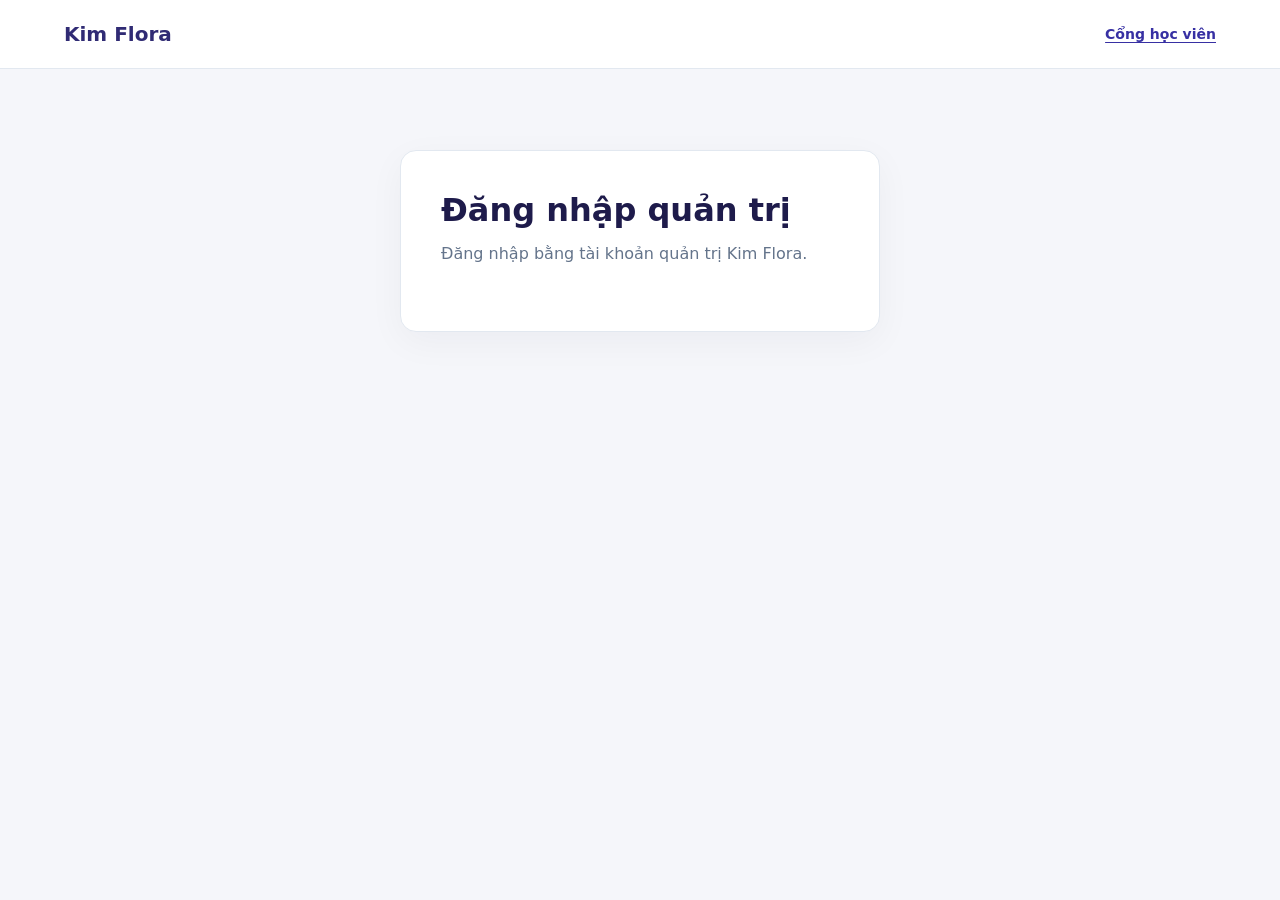
==== admin-preview.html @ 93d31cb1 "Hide numbered group prefixes in the color curriculum" ====
<!doctype html>
<html lang="vi"><head><meta charset="utf-8"><meta name="viewport" content="width=device-width,initial-scale=1"><title>Kim Flora · Quản trị</title>
<link rel="stylesheet" href="./portal.css"></head>
<body><main class="wrap"><header class="site-header"><h1>Kim Flora</h1><nav><a class="portal-link" href="./view.html">Cổng học viên</a></nav></header>
<section class="card" id="loginPanel" aria-labelledby="loginTitle"><h2 id="loginTitle">Đăng nhập quản trị</h2>
<p id="loginInfo">Đăng nhập bằng tài khoản quản trị Kim Flora.</p>
<form id="adminLogin" class="hidden"><label for="adminEmail">Email quản trị</label><input type="email" id="adminEmail" required autocomplete="username"><label for="adminPassword">Mật khẩu quản trị</label><input type="password" id="adminPassword" required autocomplete="current-password"><div><button type="submit">Đăng nhập quản trị</button><button type="button" class="secondary" id="forgotAdminPassword">Quên mật khẩu?</button></div></form><form id="resetAdminPassword" class="hidden"><h3>Đặt lại mật khẩu quản trị</h3><p>Hãy nhập mật khẩu mới sau khi mở liên kết trong email khôi phục.</p><label for="recoveryPassword">Mật khẩu mới</label><input id="recoveryPassword" type="password" autocomplete="new-password" minlength="12" required><label for="recoveryConfirm">Nhập lại mật khẩu mới</label><input id="recoveryConfirm" type="password" autocomplete="new-password" minlength="12" required><div><button type="submit">Lưu mật khẩu mới</button></div></form></section>
<p id="message" role="status"></p>
<noscript><p class="portal-notice">Vui lòng bật JavaScript để đăng nhập.</p></noscript>
<section id="contentPanel" class="hidden" aria-labelledby="pageBrand"><header class="lesson-header"><h2 id="pageBrand" title="Kim Flora Studio">Kim Flora Studio</h2><div class="lesson-actions"><span id="kfSyncStatus" role="status" aria-live="polite"></span><button id="kfQuickBackup" type="button" class="secondary hidden">Sao lưu website</button><button id="openAccountSettings" class="secondary hidden" type="button">Cài đặt tài khoản</button><button id="logout" type="button" class="secondary">Đăng xuất</button></div></header><article id="viewer"></article></section>
<section id="adminPanel" class="card hidden"><header><h2>Cài đặt tài khoản</h2><button id="returnToLessons" type="button" class="secondary">← Quay lại tài liệu</button></header><hr><h3>Quản lý mật khẩu truy cập Guest</h3>
<p>Cấp tên đăng nhập và mật khẩu riêng cho từng học viên để xem tài liệu. Mã gắn với trình duyệt dùng lần đầu, tự hết hạn và được xóa sau 30 ngày kể từ ngày cấp. Bạn có thể thu hồi sớm.</p>
<form id="createGuestForm" class="guest-create-form">
<label for="guestLabel">Tên đăng nhập học viên</label><input id="guestLabel" maxlength="120" placeholder="Ví dụ: Học viên A" required>
<label for="guestAccessPassword">Mật khẩu học viên</label><input id="guestAccessPassword" type="password" autocomplete="new-password" minlength="12" maxlength="128" placeholder="12–128 ký tự" required>
<button id="createGuest" type="submit">Cấp quyền Guest</button>
</form>
<h3>Danh sách mật khẩu Guest</h3><div id="customerList"></div>
<h3>Đổi mật khẩu quản trị</h3><label for="adminNewPassword">Mật khẩu quản trị mới</label><input id="adminNewPassword" type="password" minlength="12" autocomplete="new-password" placeholder="Tối thiểu 12 ký tự"><button id="changeAdminPassword" class="secondary">Đổi mật khẩu quản trị</button><hr><h3>Xuất bản thay đổi</h3><p>Thay đổi đã lưu trong khung tài liệu sẽ tự đồng bộ lên website khi có kết nối. Chỉ khi hiện “Đã lưu lên website” mới xác nhận máy chủ đã nhận dữ liệu.</p><button id="kfRecoverComposition" type="button" class="secondary">Sao chép bài Bố cục đã sửa từ website vào quản trị</button><span id="kfRecoverInfo" role="status"></span> <label for="kfImportHtmlFile" style="font-size:13px;font-weight:700;display:block;margin-top:14px">Nhập file index.html mới từ Kim Flora Studio</label><input id="kfImportHtmlFile" type="file" accept=".html,.htm,text/html" style="max-width:100%;margin:6px 0"><button id="kfImportHtml" type="button" class="secondary">Sao chép HTML vào trang quản trị</button><button id="kfBackup" class="secondary">Tải bản sao lưu JSON</button><button id="kfPublish">Xuất bản chỉnh sửa</button></section>
</main>
<script type="module">
import {createClient} from "https://esm.sh/@supabase/supabase-js@2";
import {captureLocalSnapshot,downloadSnapshotFile} from "./supabase/kim-flora-sync.js";
import {colorCurriculumScript} from "./color-curriculum.js";
const url="https://kqoyujqlkanwpdedqljr.supabase.co";
const key="sb_publishable_jgSqB-1vyxcnojsbKJ3Tmg_8PsoZrvX";
const client=createClient(url,key);
const endpoint=url+"/functions/v1/kf-guest-access";
const $=id=>document.getElementById(id);
const adminMode=true;
$("adminLogin").classList.remove("hidden");
$("loginTitle").textContent="Đăng nhập quản trị";
$("loginInfo").textContent="Đăng nhập bằng tài khoản quản trị Kim Flora.";
let adminSession=null,currentFrame=null,visibleText="",editorSnapshot=null,guestSnapshot=null;
const say=t=>$("message").textContent=t;

const KF_PENDING_KEY="kf_editor_unsynced_v1";
const KF_INFLIGHT_KEY="kf_editor_inflight_v1";
const freshPending=()=>({local:{},indexed:{},removeLocal:[],removeIndexed:[]});
let pending=freshPending(),syncBusy=false,syncTimer=null;
let syncFailures=0,syncRetryAt=0,loginInProgress=false;
function scheduleSync(delay=850){
 clearTimeout(syncTimer);
 syncTimer=setTimeout(()=>void flushPending(),Math.max(delay,syncRetryAt-Date.now()));
}

try{
 const restored=JSON.parse(localStorage.getItem(KF_PENDING_KEY)||"null");
 if(restored&&typeof restored==="object"){
  pending.local=restored.local||{};pending.indexed=restored.indexed||{};
  pending.removeLocal=Array.isArray(restored.removeLocal)?restored.removeLocal:[];
  pending.removeIndexed=Array.isArray(restored.removeIndexed)?restored.removeIndexed:[];
 }
}catch(_){}
try{
 const oldFlight=JSON.parse(localStorage.getItem(KF_INFLIGHT_KEY)||"null");
 if(oldFlight&&typeof oldFlight==="object"){
  for(const area of ["local","indexed"])pending[area]={...(oldFlight[area]||{}),...pending[area]};
  pending.removeLocal=[...new Set([...(oldFlight.removeLocal||[]),...pending.removeLocal])].filter(k=>!(k in pending.local));
  pending.removeIndexed=[...new Set([...(oldFlight.removeIndexed||[]),...pending.removeIndexed])].filter(k=>!(k in pending.indexed));
 }
}catch(_){}
function validKey(k){return /^(kimflora_|kf_)/i.test(k)&&!/auth|password|secret|token|session|pin/i.test(k);}
function hasPending(q=pending){
 return Object.keys(q.local).length+Object.keys(q.indexed).length+q.removeLocal.length+q.removeIndexed.length>0;
}
// Keep unsent edits in IndexedDB if localStorage has reached its size limit.
const KF_RECOVERY_DB="kf-editor-recovery-v1";
function recoveryIO(action,value,recordKey="pending"){
 return new Promise((resolve,reject)=>{
  const open=indexedDB.open(KF_RECOVERY_DB,1);
  open.onupgradeneeded=()=>open.result.createObjectStore("records");
  open.onerror=()=>reject(open.error);
  open.onsuccess=()=>{
   const db=open.result,tx=db.transaction("records",action==="get"?"readonly":"readwrite");
   const store=tx.objectStore("records");
   const req=action==="get"?store.get(recordKey):action==="put"?store.put(value,recordKey):store.delete(recordKey);
   req.onsuccess=()=>resolve(req.result);
   req.onerror=()=>reject(req.error);
   tx.oncomplete=()=>db.close();
   tx.onabort=()=>db.close();
  };
 });
}
let recoveryWrite=Promise.resolve();
const recoveryReady=(async()=>{
 try{
  const saved=await recoveryIO("get");
  if(!saved)return;
  for(const area of ["local","indexed"]){
   for(const [key,value] of Object.entries(saved[area]||{}))
    if(validKey(key)&&!(key in pending[area])&&!(area==="local"?pending.removeLocal:pending.removeIndexed).includes(key))
     pending[area][key]=value;
  }
  for(const [area,items] of [["local",saved.removeLocal],["indexed",saved.removeIndexed]]){
   const list=area==="local"?pending.removeLocal:pending.removeIndexed;
   for(const key of Array.isArray(items)?items:[])
    if(validKey(key)&&!(key in pending[area])&&!list.includes(key))list.push(key);
  }
 }catch(error){console.warn("Kim Flora recovery:",error);}
})();
function preservePending(){
 // IndexedDB is the primary durable journal; do not duplicate multi-MB edits in localStorage.
 const backup=JSON.parse(JSON.stringify(pending));
 recoveryWrite=recoveryWrite.then(()=>recoveryIO("put",backup)).catch(e=>{
  console.warn("Kim Flora recovery backup:",e);
  setSyncStatus("Lỗi lưu dự phòng");
  say("Không lưu được dữ liệu dự phòng. Hãy sao lưu website trước khi đóng trang.");
 });
}
function setSyncStatus(text){const node=$("kfSyncStatus");if(node)node.textContent=text;}
function queuePatch(area,key,value,removed=false){
 if(!adminSession||!validKey(key)||!["local","indexed"].includes(area))return;
 // The embedded editor writes some existing strings again during initialization.
 // A pending change is already journaled; keep it intact on a duplicate event.
 if(!removed && typeof value==="string" && editorSnapshot?.[area]?.[key]===value)return;
 const target=pending[area],removeList=area==="local"?pending.removeLocal:pending.removeIndexed;
 if(removed){delete target[key];if(!removeList.includes(key))removeList.push(key);}
 else{target[key]=value;const index=removeList.indexOf(key);if(index>=0)removeList.splice(index,1);}
 if(editorSnapshot?.format===1){
  if(removed)delete editorSnapshot[area][key];
  else editorSnapshot[area][key]=value;
 }
 preservePending();
 setSyncStatus("Đang đồng bộ…");
 scheduleSync();
}
async function flushPending(){
 return; // This preview saves only through the modular lesson store.
 if(syncBusy||!adminSession)return;
 if(Date.now()<syncRetryAt){scheduleSync();return;}
 syncBusy=true;
 try{
  await recoveryReady;
  await recoveryWrite;
 }catch(error){
  syncBusy=false;
  setSyncStatus("Lỗi lưu dự phòng");
  say("Không kiểm tra được bản lưu dự phòng. Hãy sao lưu website trước khi đóng trang.");
  return;
 }
 if(!hasPending()){syncBusy=false;return;}
 const batch=pending;
 // Recovery journal retains this exact batch until the server confirms it.
 pending=freshPending();
 try{
  const {error}=await client.rpc("kf_patch_snapshot",{
   p_local:batch.local,p_indexed:batch.indexed,
   p_remove_local:batch.removeLocal,p_remove_indexed:batch.removeIndexed
  });
  if(error)throw error;
  syncFailures=0;syncRetryAt=0;
  // On acknowledgement, atomically replace the journal with newer edits (if any).
  recoveryWrite=recoveryWrite.then(()=>hasPending()?recoveryIO("put",JSON.parse(JSON.stringify(pending))):recoveryIO("delete"));
  await recoveryWrite;
  try{localStorage.removeItem(KF_PENDING_KEY);localStorage.removeItem(KF_INFLIGHT_KEY);}catch(_){} 
  if($("message").textContent.startsWith("Không đồng bộ"))say("");
  setSyncStatus(hasPending()?"Đang đồng bộ…":"Đã lưu lên website");
 }catch(e){
  // Preserve more recent local changes if they arrived during the failed request.
  for(const area of ["local","indexed"]){
   for(const [k,v] of Object.entries(batch[area])){
    if(!(k in pending[area]) && !(area==="local"?pending.removeLocal:pending.removeIndexed).includes(k))
      pending[area][k]=v;
   }
  }
  for(const [area,removed] of [["local",batch.removeLocal],["indexed",batch.removeIndexed]]){
   const list=area==="local"?pending.removeLocal:pending.removeIndexed;
   for(const k of removed)
    if(!(k in pending[area])&&!list.includes(k))list.push(k);
  }
  preservePending();
  syncFailures++;
  syncRetryAt=Date.now()+Math.min(300000,15000*2**Math.min(syncFailures-1,5));
  setSyncStatus("Chưa đồng bộ");
  say("Không đồng bộ được. Các thay đổi đang được giữ trên thiết bị này.");
  console.warn("Kim Flora sync:",e);
 }finally{
  syncBusy=false;
  if(hasPending())scheduleSync(850);
 }
}
window.addEventListener("message",e=>{
 if(!adminSession||e.source!==currentFrame?.contentWindow||e.data?.type!=="kf-sync-change")return;
 const {area,key,value,removed}=e.data;
 if(typeof key!=="string"||!validKey(key))return;
 queuePatch(area,key,value,removed===true);
});
window.addEventListener("online",()=>void flushPending());
document.addEventListener("visibilitychange",()=>{
 if(document.visibilityState==="hidden"&&hasPending())void flushPending();
});

const KF_COMPOSITION_RECOVERY_RE=/^(?:kimflora_visual_design_v3:|kimflora_knowledge_(?:edit|title|extra_sections)_v1:compositionKnowledgePage(?::|$))/i;
function compositionKeys(s){
 const result={local:{},indexed:{}};
 for(const area of ["local","indexed"])for(const [key,value] of Object.entries(s?.[area]||{})){
  if(KF_COMPOSITION_RECOVERY_RE.test(key))result[area][key]=value;
 }
 return result;
}
async function findCompositionRecovery(){
 const local=await captureLocalSnapshot();
 const saved=compositionKeys(local);
 const count=Object.keys(saved.local).length+Object.keys(saved.indexed).length;
 return {saved,count};
}
async function refreshRecoveryInfo(){
 const label=$("kfRecoverInfo");
 try{
  const {count}=await findCompositionRecovery();
  label.textContent=count?("Có "+count+" bản lưu bố cục trên thiết bị này."):"";
  $("kfRecoverComposition").disabled=!count;
 }catch(e){label.textContent="Không đọc được bản lưu trên thiết bị này.";}
}
$("kfRecoverComposition").onclick=async()=>{
 if(!adminSession)return;
 try{
  const {saved,count}=await findCompositionRecovery();
  if(!count)throw new Error("Không tìm thấy nội dung bố cục đã lưu trên máy này.");
  const current=await api("admin-read",{key:"published/snapshot"},adminSession.access_token);
  const onServer=compositionKeys(current.value||{});
  const missing={local:{},indexed:{}};
  let kept=0;
  for(const area of ["local","indexed"])for(const [key,value] of Object.entries(saved[area])){
   if(Object.prototype.hasOwnProperty.call(onServer[area],key))kept++;
   else missing[area][key]=value;
  }
  const recoverCount=Object.keys(missing.local).length+Object.keys(missing.indexed).length;
  downloadJSON({format:1,capturedAt:new Date().toISOString(),...saved});
  if(!recoverCount){
   $("kfRecoverInfo").textContent="Đã sao lưu "+count+" mục; dữ liệu tương ứng đã có trên máy chủ.";
   return;
  }
  if(!confirm("Đã sao lưu "+count+" mục bố cục từ máy này. Khôi phục "+recoverCount+" mục còn thiếu lên Supabase?"))return;
  const {error}=await client.rpc("kf_patch_snapshot",{p_local:missing.local,p_indexed:missing.indexed});
  if(error)throw error;
  $("kfRecoverInfo").textContent="Đã khôi phục "+recoverCount+" mục. Tải lại trang trên máy tính và điện thoại để xem.";
 }catch(e){$("kfRecoverInfo").textContent="Chưa khôi phục: "+e.message;}
};

async function initializeAdminSnapshot(accessToken){
 const {value:server}=await api("admin-read",{key:"published/snapshot"},accessToken);
 const base=server?.format===1?server:{format:1,local:{},indexed:{}};
 // The original Studio and the admin portal share the same GitHub Pages origin.
 // Preserve every server-side edit and import only missing local composition edits.
 const browser=await captureLocalSnapshot().catch(()=>({format:1,local:{},indexed:{}}));
 const additions={local:{},indexed:{}};
 const merged={...base,format:1,local:{...(base.local||{})},indexed:{...(base.indexed||{})}};
 for(const area of ["local","indexed"]){
  for(const [key,value] of Object.entries(browser[area]||{})){
   if(!KF_COMPOSITION_RECOVERY_RE.test(key))continue;
   if(Object.prototype.hasOwnProperty.call(merged[area],key))continue;
   additions[area][key]=value;
   merged[area][key]=value;
  }
 }
 if(Object.keys(additions.local).length||Object.keys(additions.indexed).length){
  const {error}=await client.rpc("kf_patch_snapshot",{p_local:additions.local,p_indexed:additions.indexed});
  if(error)console.warn("Kim Flora composition import:",error);
 }
 return merged;
}


// Cài đặt tài khoản chỉ xuất hiện khi quản trị viên chủ động mở.
function showAccountSettings(){
 if(!adminSession)return;
 $("adminPanel").classList.remove("hidden");
 $("contentPanel").classList.add("hidden");
 $("openAccountSettings").classList.add("hidden");
 window.scrollTo({top:0,behavior:"instant"});
 void refreshRecoveryInfo();
 void listGuests().catch(err=>say(err.message));
}
function showLessons(){
 $("adminPanel").classList.add("hidden");
 $("contentPanel").classList.remove("hidden");
 $("openAccountSettings").classList.toggle("hidden",!adminSession);
 window.scrollTo({top:0,behavior:"instant"});
}
$("openAccountSettings").onclick=showAccountSettings;
$("returnToLessons").onclick=showLessons;
window.addEventListener("message",e=>{
 if(e.data?.type!=="kf-open-account-settings")return;
 if(e.source!==currentFrame?.contentWindow || !adminSession)return;
 showAccountSettings();
});

const recoveryRedirect="https://kim-flora.github.io/hocvienhoakimflora/guest.html?admin=1";
const recoveryForm=$("resetAdminPassword");
let recoveryMode=false;
function showRecovery(){
 recoveryMode=true;
 $("loginPanel").classList.remove("hidden");
 $("adminLogin").classList.add("hidden");
 recoveryForm.classList.remove("hidden");
 $("loginTitle").textContent="Đặt lại mật khẩu quản trị";
 $("loginInfo").textContent="Nhập mật khẩu mới để hoàn tất khôi phục.";
}
client.auth.onAuthStateChange((event)=>{
 if(event==="PASSWORD_RECOVERY")showRecovery();
});
if(adminMode&&new URLSearchParams(location.hash.substring(1)).get("type")==="recovery")showRecovery();
$("forgotAdminPassword").onclick=async()=>{
 const email=$("adminEmail").value.trim();
 if(!email)return say("Nhập email quản trị trước.");
 try{
  const {error}=await client.auth.resetPasswordForEmail(email,{redirectTo:recoveryRedirect});
  if(error)throw error;
  say("Đã yêu cầu email khôi phục. Hãy kiểm tra hộp thư và mục Spam.");
 }catch(e){say("Không gửi được email khôi phục: "+e.message);}
};
recoveryForm.onsubmit=async e=>{
 e.preventDefault();
 const password=$("recoveryPassword").value,confirmPassword=$("recoveryConfirm").value;
 if(password.length<12)return say("Mật khẩu cần ít nhất 12 ký tự.");
 if(password!==confirmPassword)return say("Hai mật khẩu chưa trùng nhau.");
 try{
  const {data:{session}}=await client.auth.getSession();
  if(!session)throw new Error("Liên kết hết hạn hoặc chưa được xác thực.");
  const {error}=await client.auth.updateUser({password});
  if(error)throw error;
  await client.auth.signOut();
  location.replace("guest.html?admin=1");
 }catch(e){say("Chưa đổi được mật khẩu: "+e.message);}
};



/* KF_ADMIN_DRAFT_V1: browser-only drafts, never part of published snapshot. */
function draftStorageKey(){return "kimflora-admin-draft-v1:"+String(adminSession?.user?.id||"");}
let draftCache={};
async function loadDrafts(){
 if(!adminSession)return;
 const legacy=(()=>{try{return JSON.parse(localStorage.getItem(draftStorageKey())||"{}")||{};}catch(_){return {};}})();
 try{
  const stored=await recoveryIO("get",undefined,"draft:"+adminSession.user.id);
  draftCache={...legacy,...(stored&&typeof stored==="object"?stored:{})};
  if(Object.keys(draftCache).length)await recoveryIO("put",draftCache,"draft:"+adminSession.user.id);
 }catch(e){draftCache=legacy;console.warn("Kim Flora draft restore:",e);}
}
function readDrafts(){return adminSession?draftCache:{};}
window.addEventListener("message",e=>{
 if(!adminSession||e.source!==currentFrame?.contentWindow||e.data?.type!=="kf-editor-draft")return;
 const {id,record}=e.data;
 if(typeof id!=="string"||id.length>2000)return;
 const drafts=readDrafts();
 if(record===null)delete drafts[id];
 else if(record&&typeof record.value==="string"&&typeof record.base==="string")drafts[id]=record;
 else return;
 draftCache=drafts;
 recoveryWrite=recoveryWrite.then(()=>recoveryIO("put",drafts,"draft:"+adminSession.user.id)).catch(e=>{
  console.warn("Kim Flora draft write:",e);
  say("Không lưu được bản nháp dự phòng. Hãy bấm Lưu trước khi đóng trang.");
 });
});
function installEditorDrafts(initial){
 const drafts=new Map(Object.entries(initial||{})), seen=new WeakMap();
 let saveIntent=null, active=null;
 const selector='[contenteditable="true"],textarea,input:not([type]),input[type="text"],input[type="number"],input[type="color"],select';
 const hash=v=>{let h=2166136261;for(let i=0;i<v.length;i++){h^=v.charCodeAt(i);h=Math.imul(h,16777619);}return (h>>>0).toString(36)+":"+v.length;};
 function field(el){
  const f=el?.closest?.(selector);
  if(!f||f.id==="kfCustomEditor"||/search|filter|password|secret|token|session|pin|auth/i.test([f.id,f.name,f.getAttribute("placeholder")].join(" ")))return null;
  if(f.isContentEditable||f.tagName==="TEXTAREA"||f.closest('.knowledge-section,.knowledge-deep,[class*="editor"],[class*="edit-form"],[class*="edit-panel"],[role="dialog"]'))return f;
  return null;
 }
 function identity(f){
  const parts=[];
  for(let n=f;n&&n!==document.body;n=n.parentElement){
   if(n.id&&document.querySelectorAll("[id]").length&&document.getElementById(n.id)===n){parts.unshift("#"+n.id);if(n!==f)break;}
   else {const siblings=n.parentElement?[...n.parentElement.children].filter(x=>x.tagName===n.tagName):[];parts.unshift(n.tagName+":"+siblings.indexOf(n));}
  }
  const section=f.closest(".knowledge-section,.knowledge-deep,details");
  const title=section?.querySelector("summary,h2,h3,h4");
  const label=title?([...title.childNodes].filter(n=>n.nodeType===3).map(n=>n.textContent).join("").trim()||title.textContent.trim()):"";
  const page=f.closest(".knowledge-page");
  return (page?.id||"")+"|"+label.slice(0,220)+"|"+parts.join("/");
 }
 const value=f=>f.isContentEditable?f.innerHTML:f.multiple?JSON.stringify([...f.selectedOptions].map(o=>o.value)):String(f.value??"");
 function send(id,record){
  if(record===null)drafts.delete(id);else drafts.set(id,record);
  parent.postMessage({type:"kf-editor-draft",id,record},"*");
 }
 function prepare(f){
  const id=identity(f);
  let state=seen.get(f);
  if(state?.id===id)return state;
  const current=value(f),base=hash(current);
  state={id,base};seen.set(f,state);
  const d=drafts.get(id);
  if(d&&d.base===base){
   if(f.isContentEditable)f.innerHTML=d.value;
   else if(f.multiple){try{const values=JSON.parse(d.value);for(const o of f.options)o.selected=values.includes(o.value);}catch(_){}}
   else f.value=d.value;
  }
  return state;
 }
 function capture(f){
  if(!f?.isConnected)return;
  const st=prepare(f),v=value(f);
  if(hash(v)===st.base){if(drafts.has(st.id))send(st.id,null);return;}
  send(st.id,{base:st.base,value:v});
 }
 function scan(){
  for(const el of document.querySelectorAll(selector)){const f=field(el);if(f&&f.getClientRects().length)prepare(f);}
 }
 document.addEventListener("focusin",e=>{const f=field(e.target);if(f){prepare(f);active=f;}},true);
 for(const type of ["input","change"])document.addEventListener(type,e=>{const f=field(e.target);if(f){active=f;capture(f);}},true);
 document.addEventListener("paste",e=>{const f=field(e.target);if(f)setTimeout(()=>capture(f),0);},true);
 document.addEventListener("click",e=>{
  const b=e.target.closest?.('button,[role="button"],input[type="submit"]');
  if(!b)return;
  const label=(b.textContent||b.value||"").trim().replace(/^[^\p{L}]+/u,"");
  if(!/^(lưu|save|cập nhật)(?:\s|$)/i.test(label))return;
  const scope=b.closest('.knowledge-section,.knowledge-deep,details,[class*="editor"],[role="dialog"],form');
  const fields=scope?[...scope.querySelectorAll(selector)].map(field).filter(Boolean):active?[active]:[];
  const ids=new Set(fields.map(f=>seen.get(f)?.id).filter(Boolean));
  if(ids.size)saveIntent={ids,until:Date.now()+3000};
 },true);
 // Only clear a draft if the original save handler actually writes data.
 window.__kfDraftCommitted=()=>{
  if(!saveIntent||Date.now()>saveIntent.until)return;
  for(const id of saveIntent.ids)if(drafts.has(id))send(id,null);
  saveIntent=null;
 };
 const start=()=>{
  scan();
  let scheduled=false;
  new MutationObserver(records=>{
   if(active?.isConnected&&active.isContentEditable&&records.some(r=>active.contains(r.target)))capture(active);
   if(!scheduled){scheduled=true;queueMicrotask(()=>{scheduled=false;scan();});}
  }).observe(document.body,{subtree:true,childList:true,characterData:true,attributes:true,attributeFilter:["contenteditable","class","hidden","style","open"]});
 };
 if(document.readyState==="loading")document.addEventListener("DOMContentLoaded",start,{once:true});else start();
 window.addEventListener("pagehide",()=>{if(active)capture(active);});
}

function secureHTML(value,{readOnly=true,snapshot=null,moduleAdmin=false}={}){
 const frame=document.createElement("iframe");
 // Admin editing uses native prompt/confirm dialogs across legacy tabs.
 // Keep guest mode restricted and preserve the iframe’s opaque origin.
 frame.setAttribute("sandbox",readOnly?"allow-scripts":"allow-scripts allow-modals");
 frame.title="Tài liệu Kim Flora";
 const model=snapshot?.format===1?snapshot:{format:1,local:{},indexed:{}};
 const modelText=JSON.stringify(model).replace(/</g,"\\u003c").replace(/\u2028/g,"\\u2028");
 const bootstrap="<scr"+"ipt>window.__kfSnapshot="+modelText+";window.__kfReadOnly="+JSON.stringify(readOnly)+";</scr"+"ipt>";
 const script="<scr"+"ipt>"+"const kfIsModuleAction=el=>"+JSON.stringify(Boolean(moduleAdmin && adminSession))+" && el.hasAttribute('data-kf-module-action');"+"\n"+"// This script runs only inside a sandboxed, opaque-origin guest iframe.\n// It creates an ephemeral view of published data, never grants write access to Supabase.\n(function(){\n  \"use strict\";\n  const snapshot=window.__kfSnapshot||{local:{},indexed:{}};\n  const editable=window.__kfReadOnly===false;\n  const local=new Map(Object.entries(snapshot.local||{}));\n  if(editable)local.set(\"kimflora_auth\",\"unlocked\");\n  else local.delete(\"kimflora_auth\");\n  const indexed=new Map(Object.entries(snapshot.indexed||{}));\n  // Role belongs to the authenticated parent portal, not the legacy page.\n  // Never let the embedded legacy \"Khóa lại\" screen replace that portal session.\n  const forceEmbeddedRole=()=>{\n    const lock=document.getElementById(\"lockScreen\");\n    if(lock){lock.style.setProperty(\"display\",\"none\",\"important\");lock.setAttribute(\"aria-hidden\",\"true\");}\n    const legacyLock=[...document.querySelectorAll(\".header-actions .btn-relock\")].find(btn=>/khóa lại/i.test(btn.textContent||\"\"));\n    if(legacyLock){legacyLock.hidden=true;legacyLock.style.setProperty(\"display\",\"none\",\"important\");}\n    document.body?.classList.toggle(\"kf-guest\",!editable);\n  };\n  window.addEventListener(\"DOMContentLoaded\",()=>{\n    forceEmbeddedRole();\n    // The original app sometimes changes the lock overlay when switching topic tabs.\n    // The actual session is owned by the outer admin/guest portal.\n    const lock=document.getElementById(\"lockScreen\");\n    if(lock)new MutationObserver(()=>{if(lock.style.display!==\"none\")lock.style.setProperty(\"display\",\"none\",\"important\");}).observe(lock,{attributes:true,attributeFilter:[\"style\",\"class\"]});\n  },{once:true});\n  document.addEventListener(\"click\",event=>{\n    const legacyLock=event.target.closest?.(\".header-actions .btn-relock\");\n    if(legacyLock&&/khóa lại/i.test(legacyLock.textContent||\"\")){\n      event.preventDefault();event.stopImmediatePropagation();\n    }\n  },true);\n\n  // The original lessons are embedded in an isolated document. Local links\n  // must never replace that document with a second copy of the login portal.\n  // Opening the portal inside the iframe produces a misleading login screen.\n  document.addEventListener(\"click\",event=>{\n    const link=event.target.closest?.(\"a[href]\");\n    if(!link)return;\n    let dest;\n    try{dest=new URL(link.getAttribute(\"href\"),document.baseURI);}\n    catch(_){return;}\n    const raw=(link.getAttribute(\"href\")||\"\").trim();\n    const portalPath=/\\/hocvienhoakimflora\\/(?:guest\\.html|index\\.html)?\\/?$/i;\n    const pointsToPortal=(dest.hostname===\"kim-flora.github.io\"&&portalPath.test(dest.pathname))\n      || /^(?:\\.?\\/)?(?:guest|index)\\.html(?:[?#]|$)/i.test(raw);\n    if(pointsToPortal){\n      event.preventDefault();\n      event.stopImmediatePropagation();\n      window.parent.postMessage({type:\"kf-portal-navigation-blocked\"},\"*\");\n    }\n  },true);\n  // Legacy app checks sessionStorage to decide which controls to render.\n  // The guest iframe must never inherit an owner role.\n  const ephemeralSession=new Map([[\"kimflora_role_v2\",editable?\"owner\":\"guest\"]]);\n  const sessionApi={\n    getItem:k=>ephemeralSession.has(String(k))?ephemeralSession.get(String(k)):null,\n    setItem:(k,v)=>ephemeralSession.set(String(k),String(v)),\n    removeItem:k=>ephemeralSession.delete(String(k)),\n    clear:()=>ephemeralSession.clear(),\n    key:i=>Array.from(ephemeralSession.keys())[i]??null,\n    get length(){return ephemeralSession.size;}\n  };\n  try{Object.defineProperty(window,\"sessionStorage\",{configurable:true,value:sessionApi});}catch(e){}\n  if(!editable){\n    const guestCss=document.createElement(\"style\");\n    guestCss.textContent=[\n      \".kf-guest .knowledge-title-btn,.kf-guest .knowledge-edit-btn,.kf-guest .knowledge-add-section-btn,.kf-guest .knowledge-edit-bar\",\n      \",.kf-guest .kf-owner-only,.kf-guest .kf-custom-editor,.kf-guest .kf-nav-control\",\n      \",.kf-guest .age-custom-toolbar,.kf-guest .age-custom-editor\",\n      \",.kf-guest .palette-save-row,.kf-guest .saved-palette-actions,.kf-guest .preset-palette-actions\",\n      \",.kf-guest .flower-library-edit-btn,.kf-guest .flower-library-editor\",\n      \",.kf-guest .visual-color-editor,.kf-guest input[type=file]\",\n      \",.kf-guest .knowledge-title-btn,.kf-guest [contenteditable=true]{display:none!important}\"\n    ].join(\"\");\n    document.head.appendChild(guestCss);\n    const guardedButtons=/^(?:(?:✏️|✎|🖊️|🗑️|💾|\\+|＋)\\s*)*(?:chỉnh sửa|sửa(?:\\s+[^\\s]+)?|đổi tiêu đề|đổi tên|thêm(?:\\s+|$)|tạo(?:\\s+|$)|lưu(?:\\s+|$)|xóa(?:\\s+|$)|xoá(?:\\s+|$)|khôi phục(?:\\s+bản|\\s+nội dung)|nhập(?:\\s+tệp|\\s+dữ liệu)|tải(?:\\s+lên|\\s+tệp)|đặt lại|cập nhật(?:\\s+nội dung|\\s+dữ liệu))/i;\n    const editorialClasses=[\"knowledge-title-btn\",\"knowledge-edit-btn\",\"knowledge-add-section-btn\",\"knowledge-edit-bar\",\"kf-owner-only\",\"kf-custom-editor\",\"kf-nav-control\",\"age-custom-toolbar\",\"age-custom-editor\",\"palette-save-row\",\"saved-palette-actions\",\"preset-palette-actions\",\"flower-library-edit-btn\",\"flower-library-editor\",\"visual-color-editor\"];\n    const guardEditors=()=>{\n      document.body?.classList.add(\"kf-guest\");\n      document.querySelectorAll('[contenteditable], [designmode=\"on\"]').forEach(el=>{\n        el.removeAttribute(\"contenteditable\");el.removeAttribute(\"designmode\");\n      });\n      for(const name of editorialClasses)document.querySelectorAll(\".\"+name).forEach(el=>{el.hidden=true;el.style.setProperty(\"display\",\"none\",\"important\");});\n      document.querySelectorAll('button,input[type=\"submit\"],[role=\"button\"]').forEach(el=>{\n        if(kfIsModuleAction(el)||el.closest(\".header-actions\")||el.classList.contains(\"knowledge-back\"))return;\n        const label=(el.textContent||el.value||el.getAttribute(\"aria-label\")||\"\").replace(/\\\\s+/g,\" \").trim();\n        if(guardedButtons.test(label)){\n          el.hidden=true;el.style.setProperty(\"display\",\"none\",\"important\");\n        }\n      });\n      document.querySelectorAll('input[type=\"file\"]').forEach(el=>{el.disabled=true;el.hidden=true;});\n    };\n    // Guest-facing interactions are only for browsing and trying color combinations;\n    // no changes are ever persisted or sent to the server.\n    document.addEventListener(\"click\",e=>{\n      const btn=e.target.closest('button,[role=\"button\"],input[type=\"submit\"]');\n      if(!btn||kfIsModuleAction(btn)||btn.closest(\".header-actions\"))return;\n      const label=(btn.textContent||btn.value||\"\").replace(/\\\\s+/g,\" \").trim();\n      if(guardedButtons.test(label)||editorialClasses.some(c=>btn.classList.contains(c))){\n        e.preventDefault();e.stopImmediatePropagation();\n      }\n    },true);\n    document.addEventListener(\"DOMContentLoaded\",()=>{\n      guardEditors();\n      const watch=new MutationObserver(records=>{\n        let mustCheck=false;\n        for(const rec of records){\n          if(rec.type===\"attributes\"&&rec.target.matches?.('[contenteditable=\"true\"]')){\n            rec.target.removeAttribute(\"contenteditable\");\n          }\n          if(rec.type===\"childList\"&&rec.addedNodes.length)mustCheck=true;\n        }\n        if(mustCheck)guardEditors();\n      });\n      watch.observe(document.body,{childList:true,subtree:true,attributes:true,attributeFilter:[\"contenteditable\",\"designmode\"]});\n    },{once:true});\n  }\n  const syncKey=k=>/^(kimflora_|kf_)/i.test(String(k))&&!/auth|password|secret|token|session|pin/i.test(String(k));\n  const signal=(area,key,value,removed=false)=>{\n    if(!editable||!syncKey(key))return;\n    window.parent.postMessage({type:\"kf-sync-change\",area,key:String(key),value,removed},\"*\");\n    window.__kfDraftCommitted?.();\n  };\n  const storage={\n    getItem:k=>local.has(String(k))?String(local.get(String(k))):null,\n    setItem:(k,v)=>{const key=String(k),value=String(v);local.set(key,value);signal(\"local\",key,value);},\n    removeItem:k=>{const key=String(k);local.delete(key);signal(\"local\",key,null,true);},\n    clear:()=>{const keys=[...local.keys()];local.clear();for(const key of keys)signal(\"local\",key,null,true);},\n    key:i=>Array.from(local.keys())[i]??null,\n    get length(){return local.size;}\n  };\n  try{Object.defineProperty(window,\"localStorage\",{configurable:true,value:storage});}catch(e){console.warn(\"Guest storage unavailable\",e);}\n  const db={\n    objectStoreNames:{contains:()=>true},\n    createObjectStore:()=>{},\n    transaction:()=>{\n      const tx={oncomplete:null,onerror:null,onabort:null};\n      const completed=()=>setTimeout(()=>tx.oncomplete?.(),0);\n      tx.objectStore=()=>({\n        get:key=>{const r={result:null,onsuccess:null,onerror:null};setTimeout(()=>{r.result=indexed.get(String(key))??null;r.onsuccess?.({target:r});},0);return r;},\n        put:(value,key)=>{const k=String(key);indexed.set(k,value);completed();signal(\"indexed\",k,value);return {};},\n        delete:key=>{const k=String(key);indexed.delete(k);completed();signal(\"indexed\",k,null,true);return {};}\n      });\n      return tx;\n    }\n  };\n  const idb={\n    open:()=>{const r={result:db,onupgradeneeded:null,onsuccess:null,onerror:null};setTimeout(()=>{r.onupgradeneeded?.({target:r});r.onsuccess?.({target:r});},0);return r;}\n  };\n  try{Object.defineProperty(window,\"indexedDB\",{configurable:true,value:idb});}catch(e){console.warn(\"Guest indexed storage unavailable\",e);}\n  document.addEventListener(\"click\",e=>{\n    if(!editable)return;\n    const title=e.target.closest(\"h1, .header h2, [class*=studio-title], [class*=brand]\");\n    if(title && /^Kim\\s*Flora\\s*Studio$/i.test((title.textContent||\"\").trim())){\n      e.preventDefault();e.stopImmediatePropagation();\n      window.parent.postMessage({type:\"kf-open-account-settings\"},\"*\");\n    }\n  },true);\n  document.addEventListener(\"click\",e=>{\n    const b=e.target.closest(\"button,[role=button],input[type=submit]\");\n    if(!b||editable)return;\n    const txt=(b.textContent||b.value||\"\").trim();\n    if(/^[✏️✎＋+💾🗑️\\s]*(?:thêm|sửa|chỉnh sửa|xóa|xoá|lưu|đổi tên|tạo mới)/i.test(txt)){\n      e.preventDefault();e.stopImmediatePropagation();\n    }\n  },true);\n  window.addEventListener(\"message\",e=>{\n    if(e.data?.type===\"kf-export\"&&editable){\n      const exported={format:1,capturedAt:new Date().toISOString(),local:Object.fromEntries([...local].filter(([k])=>/^(kimflora_|kf_)/i.test(k)&&!/auth|password|secret|token|session|pin/i.test(k))),indexed:Object.fromEntries([...indexed].filter(([k])=>/^(kimflora_|kf_)/i.test(k)&&!/auth|password|secret|token|session|pin/i.test(k)))};\n      window.parent.postMessage({type:\"kf-snapshot\",snapshot:exported},\"*\");return;\n    }\n    if(e.data?.type!==\"kimflora-search\")return;\n    const term=String(e.data.term||\"\").trim().toLowerCase();\n    if(!term)return;\n    const walker=document.createTreeWalker(document.body,NodeFilter.SHOW_TEXT);\n    let node;\n    while((node=walker.nextNode())){\n      if(node.parentElement?.closest(\"script,style,noscript\"))continue;\n      const at=(node.nodeValue||\"\").toLowerCase().indexOf(term);\n      if(at<0)continue;\n      const details=node.parentElement?.closest(\"details\");\n      if(details)details.open=true;\n      const range=document.createRange();\n      range.setStart(node,at);range.setEnd(node,at+term.length);\n      try{const mark=document.createElement(\"mark\");range.surroundContents(mark);mark.scrollIntoView({block:\"center\"});}catch(_){}\n      break;\n    }\n  });\n\n  // Minimal custom navigation: unchanged built-in tabs remain controlled by the original application.\n  const NAV_KEY=\"kimflora_custom_nav_v1\";\n  let navState={names:{},tabs:[]};\n  let customActive=null;\n  let renameNext=false;\n  function loadNav(){\n    try{\n      const saved=JSON.parse(storage.getItem(NAV_KEY)||\"{}\");\n      if(saved && typeof saved===\"object\"){\n        navState.names=saved.names&&typeof saved.names===\"object\"?saved.names:{};\n        navState.tabs=Array.isArray(saved.tabs)?saved.tabs.filter(x=>x && typeof x.id===\"string\" && typeof x.name===\"string\"): [];\n      }\n    }catch(_){}\n  }\n  function saveNav(){if(editable)storage.setItem(NAV_KEY,JSON.stringify(navState));}\n  function initialNav(){\n    const bar=document.querySelector(\".header-actions\");\n    const header=document.querySelector(\".header\");\n    if(!bar||!header)return;\n    loadNav();\n    const original=[...bar.querySelectorAll(\":scope > button\")].filter(b=>!b.classList.contains(\"btn-relock\"));\n    original.forEach((button,index)=>{\n      const id=\"base-\"+index;\n      button.dataset.kfNavId=id;\n      if(typeof navState.names[id]===\"string\" && navState.names[id])button.textContent=navState.names[id];\n    });\n    const host=document.createElement(\"section\");\n    host.id=\"kfCustomPage\";\n    host.hidden=true;\n    host.innerHTML='<div class=\"kf-custom-card\"><h2 id=\"kfCustomTitle\"></h2><div id=\"kfCustomEditor\" class=\"kf-custom-editor\"></div></div>';\n    header.after(host);\n    const title=host.querySelector(\"#kfCustomTitle\");\n    const editor=host.querySelector(\"#kfCustomEditor\");\n    editor.contentEditable=String(editable);\n    function hideCustom(){\n      if(customActive!==null)persistCustom();\n      customActive=null;\n      host.hidden=true;\n      document.body.classList.remove(\"kf-custom-open\");\n    }\n    function persistCustom(){\n      if(!editable||customActive===null)return;\n      const item=navState.tabs.find(x=>x.id===customActive);\n      if(item){item.html=editor.innerHTML;saveNav();}\n    }\n    let saveTimer=0;\n    editor.addEventListener(\"input\",()=>{\n      if(!editable)return;\n      clearTimeout(saveTimer);\n      persistCustom();\n    });\n    editor.addEventListener(\"blur\",persistCustom,true);\n    function showCustom(item){\n      if(customActive!==null)persistCustom();\n      customActive=item.id;\n      title.textContent=item.name.toLocaleUpperCase(\"vi-VN\");\n      editor.innerHTML=typeof item.html===\"string\"?item.html:\"\";\n      editor.contentEditable=String(editable);\n      document.body.classList.add(\"kf-custom-open\");\n      document.body.classList.remove(\"knowledge-mode\");\n      document.querySelectorAll(\".knowledge-page.active\").forEach(p=>{p.classList.remove(\"active\");p.setAttribute(\"aria-hidden\",\"true\");});\n      host.hidden=false;\n      window.scrollTo({top:0,behavior:\"instant\"});\n    }\n    function rename(button){\n      if(!editable)return;\n      const id=button.dataset.kfNavId;\n      if(!id)return;\n      const previous=button.textContent.trim();\n      const entered=prompt(\"Tên tab\",previous);\n      if(entered===null)return;\n      const next=entered.trim().slice(0,100);\n      if(!next || next===previous)return;\n      if(id.startsWith(\"base-\"))navState.names[id]=next;\n      else{\n        const item=navState.tabs.find(x=>x.id===id);\n        if(item){item.name=next;if(customActive===id)title.textContent=next.toLocaleUpperCase(\"vi-VN\");}\n      }\n      button.textContent=next;\n      saveNav();\n    }\n    function addCustomButton(item){\n      const button=document.createElement(\"button\");\n      button.type=\"button\";\n      button.className=\"btn-knowledge kf-custom-tab\";\n      button.dataset.kfNavId=item.id;\n      button.textContent=item.name;\n      button.addEventListener(\"click\",()=>showCustom(item));\n      bar.insertBefore(button,bar.querySelector(\".btn-relock\"));\n      return button;\n    }\n    navState.tabs.forEach(addCustomButton);\n    bar.addEventListener(\"click\",e=>{\n      const btn=e.target.closest(\"button[data-kf-nav-id]\");\n      if(!btn)return;\n      if(renameNext){\n        e.preventDefault();\n        e.stopImmediatePropagation();\n        renameNext=false;\n        rename(btn);\n        return;\n      }\n      if(btn.dataset.kfNavId.startsWith(\"base-\"))hideCustom();\n    },true);\n    if(editable){\n      const add=document.createElement(\"button\");\n      add.type=\"button\";add.className=\"kf-nav-control\";\n      add.textContent=\"+ Tab\";add.title=\"Thêm tab\";\n      add.onclick=()=>{\n        const name=prompt(\"Tên tab mới\");\n        if(name===null||!name.trim())return;\n        const item={id:\"added-\"+crypto.randomUUID(),name:name.trim().slice(0,100),html:\"\"};\n        navState.tabs.push(item);saveNav();\n        const button=addCustomButton(item);\n        showCustom(item);\n        button.scrollIntoView({inline:\"nearest\",block:\"nearest\"});\n      };\n      const renameButton=document.createElement(\"button\");\n      renameButton.type=\"button\";renameButton.className=\"kf-nav-control\";\n      renameButton.textContent=\"Đổi tên\";renameButton.title=\"Bấm Đổi tên rồi chọn tab cần sửa\";\n      renameButton.onclick=()=>{renameNext=!renameNext;renameButton.classList.toggle(\"active\",renameNext);};\n      // Keep original tabs and lock button in place.\n      bar.append(add,renameButton);\n    }\n  }\n\n  // Admin-only editing controls for the original composition/design lesson.\n  // Reuse the original lesson's edit and add handlers; never rewrite lesson content.\n  function ensureCompositionAdminControls(){\n    if(!editable)return;\n    const page=document.getElementById(\"compositionKnowledgePage\");\n    if(!page)return;\n    const toolbar=page.querySelector(\".knowledge-tools, .knowledge-top-actions\");\n    if(!toolbar)return;\n    if(!toolbar.querySelector(\"[data-kf-composition-action=edit]\")){\n      const edit=document.createElement(\"button\");\n      edit.type=\"button\";\n      edit.textContent=\"✎ Chỉnh sửa nội dung\";\n      edit.className=\"kf-composition-admin-action\";\n      edit.dataset.kfCompositionAction=\"edit\";\n      edit.addEventListener(\"click\",event=>{\n        event.preventDefault();event.stopPropagation();\n        const sections=[...page.querySelectorAll(\".knowledge-section, .knowledge-deep\")];\n        const section=sections.find(x=>x.open)||sections[0];\n        if(!section)return;\n        section.open=true;\n        if(typeof window.startKnowledgeEdit===\"function\"){\n          window.startKnowledgeEdit(section);\n          section.scrollIntoView({behavior:\"smooth\",block:\"start\"});\n        }else{\n          const existing=section.querySelector(\":scope > summary .knowledge-edit-btn\");\n          if(existing)existing.click();\n        }\n      });\n      toolbar.appendChild(edit);\n    }\n    if(!toolbar.querySelector(\"[data-kf-composition-action=add]\")){\n      const add=document.createElement(\"button\");\n      add.type=\"button\";\n      add.textContent=\"+ Thêm mục mới\";\n      add.className=\"kf-composition-admin-action\";\n      add.dataset.kfCompositionAction=\"add\";\n      add.addEventListener(\"click\",event=>{\n        event.preventDefault();event.stopPropagation();\n        if(typeof window.addKnowledgeSection===\"function\")\n          window.addKnowledgeSection(\"compositionKnowledgePage\");\n      });\n      toolbar.appendChild(add);\n    }\n    // The legacy document already has per-section edit/title buttons.\n    // Restore visibility if browser-specific styling hid them on the admin view.\n    page.querySelectorAll(\".knowledge-edit-btn, .knowledge-title-btn\").forEach(btn=>{\n      btn.hidden=false;\n      btn.style.removeProperty(\"display\");\n    });\n  }\n  if(editable){\n    const adminStyle=document.createElement(\"style\");\n    adminStyle.textContent=\".kf-composition-admin-action{font-size:11px;font-weight:800;padding:7px 12px;border:1px solid #c7d2fe;border-radius:9px;background:#eef2ff;color:#3730a3;cursor:pointer;margin-left:6px}#compositionKnowledgePage .knowledge-edit-btn,#compositionKnowledgePage .knowledge-title-btn{display:inline-flex!important;align-items:center}\";\n    document.head.appendChild(adminStyle);\n    document.addEventListener(\"DOMContentLoaded\",()=>{\n      ensureCompositionAdminControls();\n      const composition=document.getElementById(\"compositionKnowledgePage\");\n      if(composition){\n        // Only top-level additions need a refresh; don't watch the whole lesson DOM.\n        const toolbar=composition.querySelector(\".knowledge-tools, .knowledge-top-actions\");\n        if(toolbar)new MutationObserver(()=>ensureCompositionAdminControls()).observe(toolbar,{childList:true});\n      }\n    },{once:true});\n  }\n  function formatPastedImage(img){\n    if(!img||img.nodeName!==\"IMG\")return;\n    img.setAttribute(\"width\",\"189\");\n    img.setAttribute(\"height\",\"265\");\n    img.style.width=\"5cm\";img.style.height=\"7cm\";\n    img.style.objectFit=\"contain\";\n    img.style.maxWidth=\"100%\";\n    img.dataset.kfPasted=\"1\";\n  }\n  function pasteImage(e){\n    if(!editable||!e.target.closest(\"[contenteditable=true]\"))return;\n    const items=[...(e.clipboardData?.items||[])];\n    const item=items.find(x=>x.type.startsWith(\"image/\"));\n    if(!item)return;\n    const file=item.getAsFile();\n    if(!file)return;\n    e.preventDefault();\n    const selection=window.getSelection();\n    const range=selection?.rangeCount?selection.getRangeAt(0).cloneRange():null;\n    const reader=new FileReader();\n    reader.onload=()=>{\n      const img=document.createElement(\"img\");\n      img.src=String(reader.result);formatPastedImage(img);\n      const target=e.target.closest(\"[contenteditable=true]\");\n      if(range&&target?.contains(range.commonAncestorContainer)){\n        range.deleteContents();range.insertNode(img);\n        range.setStartAfter(img);range.collapse(true);\n        selection.removeAllRanges();selection.addRange(range);\n      }else target?.append(img);\n      target?.dispatchEvent(new Event(\"input\",{bubbles:true}));\n    };\n    reader.readAsDataURL(file);\n  }\n  document.addEventListener(\"paste\",pasteImage,true);\n  // For pasted rich HTML (e.g. an image within a copied article), only affect newly added images.\n  document.addEventListener(\"paste\",e=>{\n    if(!editable||!e.target.closest(\"[contenteditable=true]\"))return;\n    if([...(e.clipboardData?.items||[])].some(x=>x.type.startsWith(\"image/\")))return;\n    const target=e.target.closest(\"[contenteditable=true]\");\n    const before=new Set(target.querySelectorAll(\"img\"));\n    setTimeout(()=>target.querySelectorAll(\"img\").forEach(img=>{if(!before.has(img))formatPastedImage(img);}),0);\n  },true);\n  if(document.readyState===\"loading\")document.addEventListener(\"DOMContentLoaded\",initialNav,{once:true});\n  else initialNav();\n})();\n"+"</scr"+"ipt>";
 const css="<style>\n#lockScreen{display:none!important}\nhtml{zoom:1.0!important}\nbody{overflow:auto!important;margin:0!important}\n.header{\n position:sticky!important;top:0!important;z-index:10000!important;\n display:flex!important;align-items:center!important;gap:8px!important;\n padding:5px 8px!important;margin:0!important;\n background:#f8fafc!important;border-bottom:1px solid #dfe5ef!important;\n box-shadow:0 2px 6px rgba(0,0,0,.045)!important;\n}\n.header h1{\n font-size:14px!important;line-height:1.2!important;\n margin:0!important;flex:0 0 auto!important;white-space:nowrap!important;\n cursor:pointer!important;\n}\n.header-actions{\n display:flex!important;align-items:center!important;\n flex-wrap:nowrap!important;justify-content:flex-start!important;\n gap:5px!important;overflow-x:auto!important;overflow-y:hidden!important;\n flex:1 1 auto!important;min-width:0!important;\n scrollbar-width:thin!important;\n}\n.header-actions>button{\n font-size:11px!important;line-height:1.2!important;\n padding:5px 8px!important;min-height:27px!important;\n border-radius:15px!important;white-space:nowrap!important;\n flex:0 0 auto!important;\n}\n@media(max-width:760px){\n .header{padding:4px 5px!important}\n .header h1{font-size:12px!important}\n .header-actions>button{font-size:12px!important;padding:8px 10px!important;min-height:38px!important}\n}\n</style>\n<style>\n/* Existing editorial content remains intact. */\n.saved-palettes-head > div > div[style*=\"font-size:10.5px\"],#savedPalettesArea .saved-empty{display:none!important}\n/* Lesson typography: display-only, never rewrite saved HTML. */\n.knowledge-page .knowledge-section > summary{ text-transform:uppercase; font-weight:700; }\n.knowledge-page :is(.knowledge-section > :not(summary),.knowledge-deep), .kf-custom-editor {text-transform:none;font-size:12pt;}\n.knowledge-page :is(.knowledge-section > :not(summary),.knowledge-deep) :is(p,li,td,th,blockquote,div,span), .kf-custom-editor :is(p,li,td,th,blockquote,div,span){text-transform:none;font-size:inherit;}\n.knowledge-page :is(.knowledge-section > :not(summary),.knowledge-deep) :is(h1,h2,h3,h4,h5,h6), .kf-custom-editor :is(h1,h2,h3,h4,h5,h6){text-transform:none;font-size:14pt;}\n.knowledge-page .knowledge-section > :is(h1,h2,h3,h4,h5,h6){text-transform:none;font-size:14pt;}\n.knowledge-page .knowledge-section > summary :is(button,input,select){text-transform:none;}\n/* Numbered and bilingual headings are normalized separately from body text. */\n.knowledge-page .kf-sentence-heading,.kf-custom-editor .kf-sentence-heading{font-size:14pt;text-transform:none!important;}\n.knowledge-page .kf-sentence-heading :is(span,strong,b),.kf-custom-editor .kf-sentence-heading :is(span,strong,b){text-transform:none!important;font-size:inherit;}\n.kf-custom-open .layout,.kf-custom-open .knowledge-page{display:none!important}\n#kfCustomPage[hidden]{display:none!important}\n#kfCustomPage{padding:12px 8px;min-height:70vh}\n.kf-custom-card{max-width:1200px;margin:0 auto;padding:16px;background:white;border:1px solid #e2e8f0;border-radius:12px}\n .kf-custom-card > h2{margin:0 0 12px;font-size:20px}\n.kf-custom-editor{min-height:58vh;line-height:1.65;outline:none;white-space:normal}\n.kf-custom-editor[contenteditable=\"true\"]{border:1px solid #cbd5e1;padding:15px;border-radius:8px}\n.kf-nav-control{font:700 11px system-ui!important;padding:5px 8px!important;border:1px solid #c7d2fe!important;border-radius:15px!important;background:#eef2ff!important;color:#3730a3!important;flex:0 0 auto!important;cursor:pointer!important}\n.kf-nav-control.active{background:#c7d2fe!important}\n</style>\n<style>#colorKnowledgePage .color-knowledge-section > summary > .knowledge-index{display:none!important}</style>\n<style>.header h1{display:none!important}.header{justify-content:flex-end!important}</style>";
 let html=String(value||"");
 // Keep the tone-group label independent of the number of available groups.
 html=html.replace(/(<option\b[^>]*>\s*)Tất cả\s+\d+\s+nhóm tông(\s*<\/option>)/gi,"$1Tất cả nhóm tông$2");
 html=(function kfPatchPaletteHTML(html,strict=false){
 const report=[]; if(html.includes("KF_PALETTE_TAB_PATCH_20261117"))return {html,report:["already patched"]};
 const replace=(a,b,key)=>{if(!html.includes(a)){report.push("MISSING "+key);return;}html=html.replace(a,()=>b);report.push(key);};
 const ages=["0–12 tuổi","13–17 tuổi","18–25 tuổi","26–35 tuổi","36–45 tuổi","46–59 tuổi","Từ 60 tuổi"];
 const groups=ages.flatMap(a=>["Nữ","Nam"].map(g=>g+" · "+a));
 const occasions=["Tết Dương lịch (1/1)","Tết Nguyên đán","Rằm tháng Giêng","Valentine (14/2)","Ngày Thầy thuốc Việt Nam (27/2)","Ngày Quốc tế Hạnh phúc (20/3)","Ngày thành lập Đoàn (26/3)","Giỗ Tổ Hùng Vương","Ngày Giải phóng miền Nam (30/4)","Ngày Quốc tế Lao động (1/5)","Ngày của Mẹ","Ngày Quốc tế Thiếu nhi (1/6)","Tết Đoan Ngọ","Ngày của Cha","Ngày Báo chí Cách mạng Việt Nam (21/6)","Ngày Gia đình Việt Nam (28/6)","Ngày Thương binh – Liệt sĩ (27/7)","Lễ Vu Lan","Thất tịch","Tết Trung thu","Quốc khánh (2/9)","Ngày Quốc tế Người cao tuổi (1/10)","Ngày Doanh nhân Việt Nam (13/10)","Ngày Quốc tế Nam giới (19/11)","Ngày Nhà giáo Việt Nam (20/11)","Ngày thành lập Quân đội nhân dân Việt Nam (22/12)","Giáng sinh (24–25/12)","Tết Ông Công Ông Táo","Halloween (31/10)","Sinh nhật","Kỷ niệm ngày cưới / ngày yêu nhau","Cầu hôn","Lễ cưới / đính hôn","Lễ tốt nghiệp","Khai trương","Tân gia","Thăng chức / nhận nhiệm sở","Chúc mừng / thành công","Tri ân / cảm ơn","Thăm bệnh","Chia buồn / tang lễ","Quà tặng không theo dịp","Dịp khác"];
 const opts=(a)=>a.map(x=>`<option value="${x}">${x}</option>`).join("\n");
 replace('<div class="saved-palettes-title">Bảng màu tui đã lưu</div>','<!-- KF_PALETTE_TAB_PATCH_20261117 -->','title');
 replace('<div style="font-size:10.5px;color:#64748b;margin-top:2px;">Lưu trực tiếp từ 6 ô màu bên trái. Có thể nạp lại, sửa hoặc xóa bất cứ lúc nào.</div>','','subtitle');
 replace('\'<div class="saved-empty">Chưa có bảng màu tự lưu. Chọn đủ 6 màu bên trái rồi bấm “Lưu nhóm màu này”.</div>\'',"''",'empty saved');
 replace('<option value="trẻ">Khách trẻ / Chị em</option>','<option value="trẻ">Khách trẻ / Chị em</option>\n<optgroup label="Nhóm tuổi theo giới tính">'+opts(groups)+'</optgroup>','target options');
 replace('<option value="Cả hai">Dùng cho cả hai dịp</option>','<option value="Cả hai">Dùng cho cả hai dịp</option>\n<optgroup label="Ngày lễ và dịp tặng hoa">'+opts(occasions)+'</optgroup>','occasion options');
 replace('<div class="age-custom-fields" id="ageCustomPaletteFields"></div>','<div class="age-custom-fields" id="ageCustomPaletteFields"></div>\n<div class="age-custom-fields"><label>Đối tượng<select id="kfAgeCustomTarget" multiple size="4" style="width:100%;padding:6px;border:1px solid #dbe3ee;border-radius:6px"></select></label><label>Dịp lễ<select id="kfAgeCustomOccasion" multiple size="4" style="width:100%;padding:6px;border:1px solid #dbe3ee;border-radius:6px"></select></label></div>','custom classification controls');
 replace("            document.getElementById('ageCustomPaletteStatus').textContent = 'Nhập mã HEX hoặc tên màu cho từng ô.';",`            [['kfAgeCustomTarget','filterTargetUser','targets'],['kfAgeCustomOccasion','filterOccasion','occasions']].forEach(([id,source,prop])=>{
                const select=document.getElementById(id), original=document.getElementById(source);
                select.replaceChildren(...Array.from(original.options).filter(o=>o.value).map(o=>o.cloneNode(true)));
                const selected=old ? (Array.isArray(old[prop])?old[prop]:[]) : [original.value].filter(Boolean);
                Array.from(select.options).forEach(o=>{o.selected=selected.includes(o.value);});
            });
            document.getElementById('ageCustomPaletteStatus').textContent = 'Nhập mã HEX hoặc tên màu cho từng ô.';`,'editor populate');
 replace("            const rows = getAgeCustomPalettes();\n            if (ageCustomPaletteEditId) {",`            const rows = getAgeCustomPalettes();
            const targets=Array.from(document.getElementById('kfAgeCustomTarget').selectedOptions,o=>o.value);
            const occasions=Array.from(document.getElementById('kfAgeCustomOccasion').selectedOptions,o=>o.value);
            if (ageCustomPaletteEditId) {`,'save metadata');
 replace("{...rows[idx], colors, updated_at:new Date().toISOString()}","{...rows[idx], colors, targets, occasions, updated_at:new Date().toISOString()}",'edit metadata');
 replace("                },0);\n                rows.push({id:'KC'+String(max+1).padStart(2,'0'), name:`Bộ ${ageCustomPaletteCount} màu`, colors, created_at:new Date().toISOString()});",`                },0);
                const seqKey='kimflora_age_custom_palette_sequence_v1';
                const next=Math.max(max,Number(kfReadLocal(seqKey,0))||0)+1;
                kfWriteLocal(seqKey,next);
                rows.push({id:'KC'+String(next).padStart(2,'0'), name:'Bộ '+ageCustomPaletteCount+' màu', colors, targets, occasions, created_at:new Date().toISOString()});`,'sequence');
 replace("            setAgeCustomPalettes(getAgeCustomPalettes().filter(x => x.id !== id));",`            const all=getAgeCustomPalettes();
            const seqKey='kimflora_age_custom_palette_sequence_v1';
            const max=all.reduce((m,x)=>Math.max(m,Number(String(x.id||'').replace(/^KC/i,''))||0),Number(kfReadLocal(seqKey,0))||0);
            kfWriteLocal(seqKey,max);
            setAgeCustomPalettes(all.filter(x => x.id !== id));`,'sequence on deletion');
 replace("            const rows = getAgeCustomPalettes().filter(item =>\n                !q || `${item.id} ${item.name} ${item.colors.map(c => `${c.name} ${c.hex}`).join(' ')}`.toLocaleLowerCase('vi').includes(q)\n            );",`            const fTarget=document.getElementById('filterTargetUser')?.value||'';
            const fOccasion=document.getElementById('filterOccasion')?.value||'';
            const fTone=document.getElementById('filterToneGroup')?.value||'';
            const fSale=document.getElementById('filterSaleability')?.value||'';
            const rows=getAgeCustomPalettes().filter(item=>{
                const targets=Array.isArray(item.targets)?item.targets:[];
                const occasions=Array.isArray(item.occasions)?item.occasions:[];
                if(fTarget&&!targets.includes(fTarget))return false;
                if(fOccasion&&!occasions.includes(fOccasion)&&!(occasions.includes('Cả hai')&&['8/3','20/10'].includes(fOccasion)))return false;
                if(fTone||fSale)return false;
                return !q||[item.id,item.name,...targets,...occasions,...item.colors.map(c=>c.name+' '+c.hex)].join(' ').toLocaleLowerCase('vi').includes(q);
            });`,'custom filtering');
 replace('<div style="margin-top:2px"><span class="badge-pill badge-occasion">Bộ ${item.colors.length} ô màu · Tự thêm</span></div>','<div style="margin-top:2px"><span class="badge-pill badge-occasion">Bộ ${item.colors.length} ô màu · Tự thêm</span>${(item.targets||[]).map(t=>`<span class="badge-pill badge-target-user">${escapeHtmlSafe(t)}</span>`).join(\'\')}${(item.occasions||[]).map(t=>`<span class="badge-pill badge-occasion">${escapeHtmlSafe(t)}</span>`).join(\'\')}</div>','custom badges');
 replace("                if (fOccasion && item.occasion !== 'Cả hai' && item.occasion !== fOccasion) return false;","                if (fOccasion && item.occasion !== fOccasion && !(item.occasion === 'Cả hai' && ['8/3','20/10'].includes(fOccasion))) return false;",'preset occasion filter');
 replace('            const filtered = colorMapData.filter(item => {',`            // Chỉ loại khỏi tab màu có HEX trùng và thiếu hồ sơ chi tiết; giữ nguyên kho dữ liệu gốc.
            const kfHexKey=row=>String(row.hex||'').trim().replace(/^#/,'').toUpperCase();
            const kfHasDetails=row=>!!(row.library&&['Cảm xúc gợi ra','Ý nghĩa thường gặp','Màu hợp phối cùng'].some(k=>String(row.library[k]||'').trim()));
            const annotatedHex=new Set(colorMapData.filter(kfHasDetails).map(kfHexKey).filter(h=>/^[0-9A-F]{6}$/.test(h)));
            const filtered = colorMapData.filter(item => {
                if(annotatedHex.has(kfHexKey(item))&&!kfHasDetails(item))return false;`,'duplicates');
 if(strict&&report.some(x=>x.startsWith("MISSING")))throw Error(JSON.stringify(report));
 return {html,report};
})(html).html;
 const draftScript=readOnly?"":"<scr"+"ipt>("+installEditorDrafts.toString()+")("+JSON.stringify(readDrafts()).replace(/</g,"\\u003c")+");</scr"+"ipt>";
 const headingCaseScript="<scr"+"ipt>("+(function installHeadingCase(){
 const roots='.knowledge-section > :not(summary),.knowledge-deep,.kf-custom-editor';
 const caps=/[\p{L}]/u;
 function sentence(v){
  let t=v; if(v===v.toLocaleUpperCase('vi')&&v!==v.toLocaleLowerCase('vi'))t=v.toLocaleLowerCase('vi');
  return t.replace(/(^\s*(?:(?:\d+(?:\.\d+)*[.)]?|[IVXLCDM]+[.)])\s*)?|[–—]\s*|\s-\s*)(\p{L})/gu,(_,a,b)=>a+b.toLocaleUpperCase('vi'));
 }
 function run(){
  document.querySelectorAll(roots).forEach(root=>{
   const list=[...root.querySelectorAll('h1,h2,h3,h4,h5,h6,p,div')];if(root.matches('h1,h2,h3,h4,h5,h6'))list.unshift(root);
   for(const el of list){
    if(el.closest('summary,.knowledge-edit-bar')||el.contains(document.activeElement)&&document.activeElement?.isContentEditable)continue;
    const raw=el.textContent||'';
    const semantic=el.matches('h1,h2,h3,h4,h5,h6');
    const bold=el.children.length===1&&el.firstElementChild.matches('b,strong')&&el.firstElementChild.textContent.trim()===raw.trim();
    if(!semantic&&!(bold&&/^\s*\d+(?:\.\d+)*[.)]?\s+\p{L}/u.test(raw)))continue;
    if(!caps.test(raw))continue;
    const next=sentence(raw);
    el.classList.add('kf-sentence-heading');
    if(next===raw||next.length!==raw.length)continue;
    const walker=document.createTreeWalker(el,NodeFilter.SHOW_TEXT);let n,at=0;
    while(n=walker.nextNode()){const len=n.nodeValue.length;const part=next.slice(at,at+len);if(part!==n.nodeValue)n.nodeValue=part;at+=len;}
   }
  });
 }
 document.addEventListener('DOMContentLoaded',()=>{run();let pending=false;const queue=()=>{if(pending)return;pending=true;requestAnimationFrame(()=>{pending=false;run();});};new MutationObserver(queue).observe(document.body,{childList:true,subtree:true,characterData:true});document.addEventListener('focusout',queue);},{once:true});
}).toString()+")();</scr"+"ipt>";
 const added=css+bootstrap+script+colorCurriculumScript+draftScript+headingCaseScript;
 html=html.includes("</head>")?html.replace("</head>",added+"</head>"):added+html;
 if(!html.includes("KF_FLEX_PALETTE_20261118")){const patch="<script>/* KF_FLEX_PALETTE_20261118 */\n(function(){const run=function(){\n if(typeof flowerRoles==='undefined'||typeof renderRolesList!=='function')return;\n const box=document.getElementById('rolesGroup');if(!box||box.dataset.kfFlexible)return;box.dataset.kfFlexible='1';\n if(box.previousElementSibling)box.previousElementSibling.textContent='Thiết kế & phân bổ màu sắc';\n const ids=['wrapper','sub_flower','link_flower','main_flower','light_color','deep_color','accent_color'];\n const roles=['Chủ đạo','Thứ cấp','Hỗ trợ','Chuyển tiếp','Điểm nhấn','Điểm nhấn phụ','Nền','Cân bằng','Liên kết'];\n const places=['Hoa chính','Hoa phụ','Hoa chèn','Hoa tạo đường nét','Lá chính','Lá phụ','Lá trang trí','Giấy gói trong','Giấy gói ngoài','Vải gói','Nơ','Ruy băng','Dây trang trí','Bình','Giỏ','Hộp','Chậu','Đế cắm','Cành khô','Quả','Vật liệu nghệ thuật'];\n const hex=h=>/^#[0-9a-f]{6}$/i.test(h||'')?h.toUpperCase():'#FFFFFF';\n const row=(h,id)=>({id:id||'c_'+Date.now()+'_'+Math.random().toString(36).slice(2),hex:hex(h),roles:[],placements:[],custom:'',percent:null,weight:''});\n const initial=flowerRoles.map(r=>row(r.hex,r.id));\n let ratio=false,drag=null;\n const clean=r=>({...row(r.hex,r.id),roles:Array.isArray(r.roles)?r.roles.filter(x=>roles.includes(x)):[],placements:Array.isArray(r.placements)?r.placements.filter(x=>places.includes(x)):[],custom:String(r.custom||''),percent:r.percent==null?null:Math.max(0,Math.min(100,Number(r.percent)||0)),weight:String(r.weight||'')});\n const data=()=>flowerRoles.map(clean);\n const legacy=(colors,preset=false)=>ids.filter(id=>/^#[0-9a-f]{6}$/i.test(colors?.[id]||'')).map(id=>({...row(colors[id],id),placements:preset?({wrapper:['Giấy gói ngoài'],sub_flower:['Hoa phụ'],link_flower:['Giấy gói trong'],main_flower:['Hoa chính'],light_color:['Ruy băng'],deep_color:['Nơ']}[id]||[]):[]}));\n function load(rows,enabled=false){flowerRoles.splice(0,flowerRoles.length,...(rows.length?rows.map(clean):[row()]));ratio=!!enabled;selectRole(flowerRoles[0].id);}\n const el=(tag,txt)=>{const x=document.createElement(tag);if(txt!==undefined)x.textContent=txt;return x;};\n const btn=(txt,fn)=>{const x=el('button',txt);x.type='button';x.className='palette-action-btn soft';x.onclick=fn;return x;};\n const preset=()=>paletteEditState?.type==='preset';\n function stats(h){const [r,g,b]=hex(h).slice(1).match(/../g).map(x=>parseInt(x,16)/255),max=Math.max(r,g,b),min=Math.min(r,g,b),d=max-min,l=(max+min)/2;let hue=0;if(d)hue=60*(max===r?((g-b)/d+6)%6:max===g?(b-r)/d+2:(r-g)/d+4);return {h:hue,l:l*100,s:d?100*d/(1-Math.abs(2*l-1)):0};}\n function update(){const strip=document.getElementById('kfFlexStrip'),status=document.getElementById('kfFlexStatus'),analysis=document.getElementById('kfFlexAnalysis');if(!strip||!status||!analysis)return;const total=flowerRoles.reduce((n,r)=>n+(Number(r.percent)||0),0);strip.replaceChildren();flowerRoles.forEach(r=>{const c=el('div');c.style.background=r.hex;c.style.flex=String(ratio&&total>0?(Number(r.percent)||0):1);c.title=r.hex;strip.append(c);});status.textContent=ratio?'Tổng tỷ trọng: '+total+'%'+(total===100&&flowerRoles.every(r=>r.percent!=null)?'':' (chưa đủ hoặc vượt 100%)'):'';const a=flowerRoles.map(r=>stats(r.hex)),range=k=>Math.round(Math.max(...a.map(v=>v[k]))-Math.min(...a.map(v=>v[k]))),hs=a.filter(v=>v.s>=12).map(v=>v.h).sort((x,y)=>x-y),spread=hs.length<2?0:360-Math.max(...hs.map((h,i)=>(hs[(i+1)%hs.length]-h+360)%360));analysis.replaceChildren();const rows=[['Hòa sắc',hs.length<2?'Ít biến thiên sắc tướng':spread<=65?'Sắc tướng gần nhau':'Sắc tướng phân bố rộng hơn'],['Tương phản','Chênh lệch sáng HSL '+range('l')+' điểm; bão hòa '+range('s')+' điểm'],['Cân bằng',ratio&&total===100?'Có tỷ trọng dự kiến; cần xem bố cục thực tế':'Chưa đủ dữ liệu tỷ trọng và vị trí không gian'],['Thứ bậc',flowerRoles.filter(r=>r.roles?.includes('Chủ đạo')).length+' màu chủ đạo; '+flowerRoles.filter(r=>r.roles?.includes('Điểm nhấn')).length+' màu điểm nhấn'],['Nhịp điệu','Cần biết sự lặp lại và vị trí trong bố cục'],['Thống nhất',spread<=65?'Sắc tướng gần nhau có thể tạo liên kết':'Cần xem màu liên kết và bố cục'],['Độ phức tạp',new Set(flowerRoles.map(r=>r.hex)).size+' màu khác nhau'],['Trọng lượng thị giác','Phụ thuộc diện tích, vị trí, chất liệu và tương phản']];rows.forEach(([k,v])=>{const p=el('div');p.append(el('b',k+': '),document.createTextNode(v));analysis.append(p);});}\n function move(id,to){if(preset())return;const i=flowerRoles.findIndex(r=>r.id===id);if(i<0||to<0||to>=flowerRoles.length)return;const [r]=flowerRoles.splice(i,1);flowerRoles.splice(to,0,r);renderRolesList();}\n renderRolesList=function(){box.replaceChildren();const toolbar=el('div');toolbar.className='kf-flex-tools';toolbar.style.cssText='display:flex;gap:5px;flex-wrap:wrap';toolbar.append(btn('+ Thêm màu',()=>{if(preset())return alert('Lưu thành bộ mới để thay đổi số màu của công thức gốc.');const r=row();flowerRoles.push(r);selectRole(r.id);}),btn('Bộ màu mới',()=>{cancelPaletteEdit(false);load([row()]);}));const check=el('input');check.type='checkbox';check.checked=ratio;check.onchange=()=>{ratio=check.checked;renderRolesList();};const lab=el('label');lab.append(check,' Dùng tỷ trọng');toolbar.append(lab);box.append(toolbar);const strip=el('div');strip.id='kfFlexStrip';strip.style.cssText='display:flex;height:27px;border:1px solid #cbd5e1;border-radius:6px;overflow:hidden';box.append(strip);const status=el('div');status.id='kfFlexStatus';box.append(status);\n flowerRoles.forEach((r,i)=>{const c=el('div');c.className='role-card '+(r.id===selectedRoleId?'active':'');c.style.cssText='display:block;cursor:default';const head=el('div');head.style.cssText='display:flex;align-items:center;gap:4px;flex-wrap:wrap';const sw=el('span');sw.style.cssText='width:25px;height:25px;border:1px solid #cbd5e1;border-radius:5px;background:'+r.hex;const choose=btn('Màu '+(i+1)+' · '+r.hex,()=>selectRole(r.id));choose.style.flex='1';const grip=btn('↕',()=>{});grip.draggable=true;grip.title='Kéo đổi thứ tự';grip.ondragstart=e=>{drag=r.id;e.dataTransfer.setData('text/plain',r.id);};c.ondragover=e=>e.preventDefault();c.ondrop=e=>{e.preventDefault();if(drag)move(drag,i);drag=null;};head.append(sw,choose,grip,btn('↑',()=>move(r.id,i-1)),btn('↓',()=>move(r.id,i+1)),btn('×',()=>{if(preset()||flowerRoles.length===1)return;flowerRoles.splice(i,1);selectRole(flowerRoles[Math.min(i,flowerRoles.length-1)].id);}));c.append(head);\n function multi(title,opts,key){const d=el('details'),sum=el('summary',title+': '+(r[key]?.join(', ')||'Chưa chọn'));d.append(sum);opts.forEach(v=>{const l=el('label');l.style.cssText='display:inline-flex;gap:3px;margin:4px 8px 0 0;align-items:center';const x=el('input');x.type='checkbox';x.checked=r[key]?.includes(v);x.onchange=()=>{r[key]=x.checked?[...new Set([...(r[key]||[]),v])]:(r[key]||[]).filter(z=>z!==v);sum.textContent=title+': '+(r[key].join(', ')||'Chưa chọn');update();};l.append(x,v);d.append(l);});return d;}\n c.append(multi('Vai trò',roles,'roles'),multi('Phân bổ',places,'placements'));const input=el('input');input.type='text';input.placeholder='Vị trí khác (tùy chọn)';input.value=r.custom||'';input.style.cssText='width:100%;padding:5px;border:1px solid #cbd5e1;border-radius:5px';input.oninput=()=>r.custom=input.value;c.append(input);\n if(ratio){const l=el('label','Tỷ trọng (%) '),n=el('input');n.type='number';n.min=0;n.max=100;n.step=1;n.value=r.percent??'';n.style.width='65px';n.oninput=()=>{r.percent=n.value===''?null:Math.max(0,Math.min(100,Number(n.value)||0));update();};l.append(n);c.append(l);}\n const st=stats(r.hex),d=el('details');d.append(el('summary','Đặc tính màu'),el('div','Sáng HSL: '+Math.round(st.l)+'% · Bão hòa: '+Math.round(st.s)+'% · Sắc tướng: '+Math.round(st.h)+'°'));const w=el('select');['','Nhẹ','Trung bình','Nặng'].forEach(v=>{const o=el('option',v||'Trọng lượng: chưa xác định');o.value=v;w.append(o);});w.value=r.weight||'';w.onchange=()=>r.weight=w.value;d.append(w);const match=typeof meaningLibraryData!=='undefined'&&Array.isArray(meaningLibraryData)?meaningLibraryData.find(x=>hex(x.hex)===r.hex):null;if(match)d.append(el('div','Hồ sơ màu: '+match.name));c.append(d);box.append(c);});\n const det=el('details');det.append(el('summary','Phân tích bộ màu'));const a=el('div');a.id='kfFlexAnalysis';a.style.cssText='font-size:12px;line-height:1.55';det.append(a);box.append(det);update();};\n selectRole=function(id){const r=flowerRoles.find(x=>x.id===id)||flowerRoles[0];if(!r)return;selectedRoleId=r.id;activeRoleNotice.textContent='Đang chọn: Màu '+(flowerRoles.indexOf(r)+1);document.getElementById('hexTextInput').value=r.hex;document.getElementById('hexPicker').value=r.hex;renderRolesList();};\n applyHexColor=function(h){if(/^#[0-9a-f]{3}$/i.test(h))h='#'+h.slice(1).split('').map(x=>x+x).join('');if(!/^#[0-9a-f]{6}$/i.test(h))return;const r=flowerRoles.find(x=>x.id===selectedRoleId);if(!r)return;r.hex=hex(h);if(typeof kfAdobeSyncFromExistingHex==='function')kfAdobeSyncFromExistingHex(r.hex);selectRole(r.id);};\n const oldCommit=commitPaletteEdit,oldStartPreset=startEditPresetPalette,oldCustom=typeof applyAgeCustomPalette==='function'?applyAgeCustomPalette:null;\n function packed(){return {colors:Object.fromEntries(flowerRoles.map(r=>[r.id,r.hex])),flexColors:data(),flexRatio:ratio};}\n saveCurrentPaletteAsNew=function(){const items=getSavedPalettes();const seq='kimflora_saved_palette_sequence_v2';const n=Math.max(Number(kfReadLocal(seq,0))||0,...items.map(x=>Number(String(x.id).replace(/^KM/i,''))||0))+1,id='KM'+String(n).padStart(2,'0');const name=prompt('Đặt tên cho nhóm màu:', 'Bảng màu '+id);if(name===null)return;kfWriteLocal(seq,n);items.unshift({id,name:name.trim()||id,...packed(),created_at:new Date().toISOString()});setSavedPalettes(items);renderSavedPalettes();activeRoleNotice.textContent='Đã lưu bộ màu: '+id;openSavedPaletteArea(false);};\n applySavedPalette=function(id){const item=getSavedPalettes().find(x=>x.id===id);if(!item)return;cancelPaletteEdit(false);load(Array.isArray(item.flexColors)?item.flexColors:legacy(item.colors),item.flexRatio);activeRoleNotice.textContent='Đã nạp: '+item.name;};\n startEditSavedPalette=function(id){const item=getSavedPalettes().find(x=>x.id===id);if(!item)return;applySavedPalette(id);paletteEditState={type:'saved',id};showPaletteEditStatus('Đang sửa <b>'+escapeHtmlSafe(item.name)+'</b>');scrollToPaletteRoles();};\n commitPaletteEdit=function(){if(!paletteEditState)return;if(preset()){const key='kimflora_preset_flexible_v2',m=kfReadLocal(key,{});m[paletteEditState.id]=packed();kfWriteLocal(key,m);oldCommit();renderRolesList();return;}const items=getSavedPalettes(),i=items.findIndex(x=>x.id===paletteEditState.id);if(i>=0){items[i]={...items[i],...packed(),updated_at:new Date().toISOString()};setSavedPalettes(items);renderSavedPalettes();activeRoleNotice.textContent='Đã cập nhật: '+items[i].name;}cancelPaletteEdit(false);};\n applyFullPaletteFormula=function(f){cancelPaletteEdit(false);const saved=kfReadLocal('kimflora_preset_flexible_v2',{})[f.id];load(saved?.flexColors||legacy(formulaToSixColors(f),true),saved?.flexRatio);activeRoleNotice.textContent='Đã nạp: '+f.id;};\n startEditPresetPalette=function(id){oldStartPreset(id);showPaletteEditStatus('Đang sửa bộ '+escapeHtmlSafe(id)+' · Cập nhật để lưu thay đổi.');renderRolesList();};\n if(oldCustom)applyAgeCustomPalette=function(id){const item=getAgeCustomPalettes().find(x=>x.id===id);if(!item)return;cancelPaletteEdit(false);load(item.colors.map(c=>row(c.hex)));activeRoleNotice.textContent='Đã nạp: '+id;};\n const oldRestore=typeof restorePresetPalettes==='function'?restorePresetPalettes:null;if(oldRestore)restorePresetPalettes=function(){if(!confirm('Khôi phục các bộ phối gốc?'))return;try{localStorage.removeItem(KF_PRESET_OVERRIDES_KEY);localStorage.removeItem(KF_PRESET_DELETED_KEY);localStorage.removeItem('kimflora_preset_flexible_v2');}catch(e){}cancelPaletteEdit(false);renderAgeFormulas();};\n renderSavedPalettes=function(){const target=document.getElementById('savedPalettesContainer');if(!target)return;target.replaceChildren();getSavedPalettes().forEach(item=>{const card=el('div');card.className='saved-palette-card';card.append(el('b',item.id+' · '+item.name));const strip=el('div');strip.className='saved-color-strip';(item.flexColors||legacy(item.colors)).forEach(r=>{const chip=el('div');chip.className='saved-color-chip';const sw=el('div');sw.className='saved-color-swatch';sw.style.background=hex(r.hex);chip.append(sw,el('span',r.hex),el('small',(r.roles||[]).join(', ')));strip.append(chip);});card.append(strip,btn('Nạp lại',()=>applySavedPalette(item.id)));const actions=el('div');actions.className='saved-palette-actions';actions.append(btn('Sửa màu',()=>startEditSavedPalette(item.id)),btn('Nhân bản',()=>{applySavedPalette(item.id);saveCurrentPaletteAsNew();}),btn('Xóa',()=>deleteSavedPalette(item.id)));card.append(actions);target.append(card);});};\n const themes=[\n ['Hồng','Rose Milk','#F7E8E9 #EABAC7 #C887A0 #9B526E #F7F2E9'],['Hồng','Dusty Ballet','#ECD7D8 #CDA2A8 #B77C87 #79545F #D6D0BE'],['Hồng','Raspberry Veil','#F6DFE6 #E6A5B8 #C9577F #812B54 #BABCA6'],['Hồng','Peony & Peach','#F8D9D4 #EBA3AA #D8798C #F3BF9E #F8F1E4'],\n ['Tím','Lilac Mist','#EFE9F5 #CFC1E0 #A396C4 #74658F #DADDCB'],['Tím','Plum Velvet','#E3CCD9 #B892B2 #875879 #512C4C #F3E5D7'],['Tím','Iris & Ink','#DDD9EE #A2A0D3 #6B6CA6 #34385C #E8E4D8'],['Tím','Orchid Smoke','#E8D9E5 #BD9CBF #957897 #6B596D #B7C2BB'],\n ['Xanh','Sage Garden','#E9EDE3 #C5CFBB #93A58C #586C58 #F4E9D7'],['Xanh','Blue Porcelain','#EAF1F3 #B8D2DF #739CB7 #3C5A78 #F7F5ED'],['Xanh','Jade & Moss','#D5E5D8 #8DB5A1 #4D8975 #345548 #D9C8A4'],['Xanh','Petrol Blue','#D4E3E5 #84ABB0 #417B86 #244B5A #D9B79A'],\n ['Trắng','Ivory Linen','#FFFDF5 #F3EDDC #E1D7C3 #B8B6A4 #899584'],['Trắng','Pearl & Silver','#FAFAF8 #E8E9E8 #C7CBCA #9BA5A9 #E5DDCF'],['Trắng','Snow & Olive','#FFFFFF #F3F2E8 #DBDFCF #9B9F7F #58644D'],['Trắng','Cloud Cream','#FFFDF9 #F9F0E2 #EADAC9 #D1BFAF #C3CBC4'],\n ['Vàng','Butter & Cream','#FFF5CB #F3D36A #DBAE42 #C8BF92 #F9F4E6'],['Vàng','Honey Harvest','#F7E5AA #E8C15F #C78E36 #906B37 #C7C6A5'],['Vàng','Lemon Sorbet','#FFF8D6 #F0E578 #C5CE76 #A4B49A #F6F5EB'],['Vàng','Golden Ochre','#F4E6C4 #D7B35D #B58A42 #795B36 #E4D0BA'],\n ['Đen','Noir & Pearl','#F4EFE7 #C9C4BB #888985 #383B3C #17191B'],['Đen','Black Cherry','#E5CCD1 #A46C7D #633647 #32232E #18171B'],['Đen','Obsidian & Moss','#D5D8C8 #9DAB90 #586A58 #303B34 #161D1A'],['Đen','Midnight Gold','#E9D9B5 #B59B67 #77706A #353334 #171719'],\n ['Nâu đỏ','Terracotta Rose','#F2D6C5 #D8A18B #B86D58 #844B40 #C1AC91'],['Nâu đỏ','Oxblood & Linen','#EAD7CA #CB9A89 #9B4D48 #632F32 #382627'],['Nâu đỏ','Burnt Cinnamon','#F0DBC1 #D19C68 #AE6A43 #80452F #563D30'],['Nâu đỏ','Mahogany Blush','#EAD0C9 #C68F86 #A25C54 #733A36 #49302F']];\n const library=el('details');library.style.cssText='margin-top:10px;padding:8px;border:1px solid #dbe3ee;border-radius:8px';library.append(el('summary','Bộ phối mới theo tone · '+themes.length+' bộ'));const filter=el('select');['Tất cả','Hồng','Tím','Xanh','Trắng','Vàng','Đen','Nâu đỏ'].forEach(v=>filter.append(el('option',v)));library.append(filter);const list=el('div');library.append(list);function showThemes(){list.replaceChildren();themes.filter(t=>filter.value==='Tất cả'||t[0]===filter.value).forEach(([tone,name,colors])=>{const c=el('div');c.style.cssText='margin:8px 0;padding:6px;border-bottom:1px solid #dbe3ee';c.append(el('b',tone+' · '+name));const band=el('div');band.style.cssText='display:flex;height:30px;margin:5px 0;border-radius:5px;overflow:hidden';const values=colors.split(' ');values.forEach(h=>{const x=el('div');x.style.cssText='flex:1;background:'+h;x.title=h;band.append(x);});c.append(band,el('small',colors),el('br'),btn('Nạp bộ màu',()=>{cancelPaletteEdit(false);load(values.map(h=>row(h)));activeRoleNotice.textContent='Đã nạp: '+name;}));list.append(c);});}filter.onchange=showThemes;showThemes();box.parentElement.append(library);\n load(initial);renderSavedPalettes();\n};if(document.readyState==='loading')document.addEventListener('DOMContentLoaded',run,{once:true});else run();})();<\/script>";html=html.includes("</body>")?html.replace("</body>",()=>patch+"</body>"):html+patch;}
 frame.srcdoc=html;
 currentFrame=frame;
 const doc=new DOMParser().parseFromString(html,"text/html");
 doc.querySelectorAll("script,style,noscript").forEach(x=>x.remove());
 visibleText=(doc.body?.textContent||"").replace(/\s+/g," ");
 return frame;
}
async function api(action,body={},bearer=null){
 const headers={"content-type":"application/json","apikey":key};
 if(bearer)headers.authorization="Bearer "+bearer;
 let lastError;
 for(let attempt=0;attempt<3;attempt++){
  try{
   const controller=new AbortController();
   const timeout=setTimeout(()=>controller.abort(),20000);
   let r;
   try{r=await fetch(endpoint,{method:"POST",headers,body:JSON.stringify({action,...body}),signal:controller.signal});}
   finally{clearTimeout(timeout);}
   let data={};try{data=await r.json()}catch{}
   if(!r.ok){
    const error=new Error(data.error||("Máy chủ trả lỗi "+r.status));
    error.status=r.status;
    throw error;
   }
   return data;
  }catch(error){
   if(action==="create-guest")throw error;
   lastError=error;
   if(error.status&&![502,503,504,429].includes(error.status))throw error;
   if(attempt<2)await new Promise(resolve=>setTimeout(resolve,700*(attempt+1)));
  }
 }
 throw lastError;
}
const pageActions = {
  openColorKnowledge: "colorKnowledgePage",
  openVisualColorKnowledge: "visualColorKnowledgePage",
  openDisplayKnowledge: "displayKnowledgePage",
  openMediaKnowledge: "mediaKnowledgePage",
  openChatGPTKnowledge: "chatgptKnowledgePage",
  openCareKnowledge: "careKnowledgePage",
  openFlowerLibrary: "flowerLibraryPage",
  openDeliveryKnowledge: "deliveryKnowledgePage",
  openFruitTrayKnowledge: "fruitTrayKnowledgePage",
  openCompositionKnowledge: "compositionKnowledgePage"
};

function connectFrame(actions, selected, titles, editable, labels, tabs, reveal) {
  const send = (type, key) => parent.postMessage({ channel: "kf-module", type, key }, "*");
  const editorActions = new WeakMap();
  window.addEventListener("click", event => {
    const action = editorActions.get(event.target.closest?.("button"));
    if (!action) return;
    event.preventDefault();
    event.stopImmediatePropagation();
    action();
  }, true);
  const pending = new Set();
  const titleUpdates = new Map();
  const tabButtons = new Map();
  function loadVisible() {
    for (const node of document.querySelectorAll("[data-kf-fragment]")) {
      const details = node.closest("details");
      if (!node.dataset.kfFragment.endsWith("/intro") && ((details && !details.open) || !node.getClientRects().length)) continue;
      const key = node.dataset.kfFragment;
      if (!pending.has(key)) {
        pending.add(key);
        send("lesson", key);
      }
    }
  }
  window.addEventListener("message", event => {
    const message = event.data;
    if(event.source===parent && message?.channel==="kf-module-title"){
      if(message.tab){
        tabs[message.key]={...tabs[message.key],title:message.title,revision:message.revision};
        const button=tabButtons.get(message.key);
        if(button)button.textContent=message.title;
      }
      titleUpdates.get(message.key)?.(message.title);
      return;
    }
    if (event.source === parent && message?.channel === 'kf-module-saved') {
      const body = document.querySelector('[data-kf-loaded="' + CSS.escape(message.key) + '"]');
      if (body) body.innerHTML = message.body;
      return;
    }
    if (event.source !== parent || message?.channel !== "kf-module-result" || !pending.delete(message.key)) return;
    const node = document.querySelector('[data-kf-fragment="' + CSS.escape(message.key) + '"]');
    if (!node || message.error) return;
    const template = document.createElement("template");
    template.innerHTML = message.html;
    if (message.body !== null && template.content.firstElementChild) {
      template.content.firstElementChild.innerHTML = message.body;
    }
    if (template.content.firstElementChild) template.content.firstElementChild.dataset.kfLoaded = message.key;
    node.replaceWith(template.content);
  });
  document.addEventListener("click", event => {
    const control = event.target.closest("button[onclick]");
    const action = control?.getAttribute("onclick")?.trim().match(/^(\w+)\(\);?$/)?.[1];
    const target = actions[action] || (control?.matches(".knowledge-back") ? "root" : null);
    if (!target) return;
    event.preventDefault();
    event.stopImmediatePropagation();
    send("page", target);
  }, true);
  window.addEventListener("load", () => {
    const buttons = Object.entries(actions).map(([name,key])=>[document.querySelector('button[onclick^="'+name+'("]'),key]).filter(([node])=>node);
    const bar=buttons[0]?.[0].parentElement;
    if(bar && editable){
      function add(text,onclick){const b=document.createElement("button");b.dataset.kfModuleAction="";b.type="button";b.className=buttons[0][0].className;b.textContent=text;b.onclick=onclick;bar.append(b);return b;}
      for(const [key,entry] of Object.entries(tabs).sort((a,b)=>a[1].position-b[1].position)){
        const found=buttons.find(pair=>pair[1]===key);
        if(found)found[0].textContent=entry.title;
        else if(key.startsWith("tab-"))buttons.push([add(entry.title,()=>send("page",key)),key]);
      }
      for(const [button,key] of buttons)tabButtons.set(key,button);
      const password=add("Đổi mật khẩu",()=>send("password","root"));
      password.style.cssText="background:#e2e8ff;color:#3231ae;border-color:#e2e8ff";
      add("+ Thêm tab",()=>send("addTab","root"));
      const renameTab=add("Đổi tên tab",()=>{
        const select=document.createElement("select");select.add(new Option("Chọn tab cần đổi tên",""));
        for(const [node,key] of buttons)select.add(new Option(node.textContent,key));
        select.onchange=()=>{if(select.value)parent.postMessage({channel:"kf-module",type:"renameTab",key:select.value,caption:select.selectedOptions[0].textContent,revision:tabs[select.value]?.revision||0},"*");select.remove();};
        bar.append(select);select.focus();
      });
      for(const node of [password.nextElementSibling,renameTab])node.style.cssText=password.style.cssText;
      add("+ Tab",()=>send("addTab","root"));
      add("Đổi tên",()=>renameTab.click());
    }
    if (selected === "compositionKnowledgePage") {
      for (const node of document.querySelectorAll("[data-kf-fragment]")) {
        const title = titles[node.dataset.kfFragment.split("/")[1]];
        const label = node.closest("details")?.querySelector(":scope > summary > span.knowledge-index + span");
        if (label && typeof title === "string") label.textContent = title;
      }
    }
    if (selected !== "root") {
      const action = Object.keys(actions).find(name => actions[name] === selected);
      if (action && typeof window[action] === "function") window[action]();
    }
    const page = document.getElementById(selected);
    if (page && editable) {
      const heading=page.querySelector(".knowledge-hero h2,h2");
      if(heading && labels[selected]) heading.textContent=labels[selected].title;
      const anchors=new Map();
      const list=page.querySelector(".knowledge-list")||page;
      function anchor(node){
        const details=node.closest("details");
        const container=document.createElement("div");
        if(details)details.append(container);else node.after(container);
        anchors.set(node.dataset.kfFragment,container);
      }
      for(const node of page.querySelectorAll("[data-kf-fragment]"))anchor(node);
      const added=[];
      for(const [key,entry] of Object.entries(labels).sort((a,b)=>String(a[1].created).localeCompare(String(b[1].created)))){
        if(!key.startsWith(selected+"/added-"))continue;
        const folder=document.createElement("details"),summary=document.createElement("summary"),label=document.createElement("span"),body=document.createElement("div");
        folder.className="knowledge-section";label.textContent=entry.title;summary.append(label);body.dataset.kfFragment=key;
        folder.append(summary,body);anchor(body);added.push({folder,entry});
      }
      for(const {folder,entry} of added)(anchors.get(entry.parent)||list).append(folder);
      const intro = document.createElement("div");
      intro.dataset.kfFragment = selected + "/intro";
      (page.querySelector(".knowledge-shell") || page).prepend(intro);
      for (const node of page.querySelectorAll("[data-kf-fragment]")) {
        const key = node.dataset.kfFragment;
        const host = document.createElement("span");
        const controls = host;
        const summary = node.closest("details")?.querySelector(":scope > summary");
        const group=!summary && node.previousElementSibling?.matches(".kf-curriculum-part") ? node.previousElementSibling : null;
        const label=summary?.querySelector(".knowledge-index + span") || summary?.querySelector("span") || group;
        if(label && labels[key]) label.textContent=labels[key].title;
        const isIntro=key===selected+"/intro";
        if (summary) summary.append(host); else if(group)group.after(host); else (page.querySelector(".knowledge-top-actions")||node.parentElement).append(host);
        host.style.display="contents";
        for (const [action,buttonText] of (isIntro ? [["add","+ Thêm tiêu đề nội dung"],["edit","✎ Chỉnh sửa nội dung"],["rename","Đổi tiêu đề"]] : [["rename","Đổi tiêu đề"],["edit","✎ Chỉnh sửa nội dung"]])) {
          const button = document.createElement("button");
          button.dataset.kfModuleAction = "";
          button.type = "button";
          button.textContent = buttonText;
          if(summary || group) button.style.cssText="font:inherit;font-size:12px;font-weight:700;color:#34445c;background:white;border:1px solid #cfdaeb;border-radius:8px;padding:7px 9px;cursor:pointer;margin:2px 4px;"+(action==="edit"?"margin-inline-start:auto":"");
          editorActions.set(button, () => parent.postMessage({channel:"kf-module",type:action,key,caption:isIntro?heading?.textContent:group?Array.from(group.childNodes).filter(node=>node!==button).map(node=>node.textContent).join("").trim():label?.textContent},"*"));
          if(action==="rename"){
            const titleNode=isIntro?heading:label;
            if(titleNode)titleUpdates.set(isIntro?selected:key,title=>{
              if(group)group.replaceChildren(document.createTextNode(title),button);
              else titleNode.textContent=title;
              const folder=node.closest("details");
              if(folder?.hasAttribute("data-title"))folder.dataset.title=title.toLocaleLowerCase("vi");
            });
          }
          if(action==="rename" && label){
            button.style.cssText += ";display:inline-flex;width:auto;max-width:100%;white-space:nowrap;vertical-align:middle;margin-inline-start:8px";
            if(group)group.append(button);else label.after(button);
          }else if(isIntro && action==="rename" && heading)heading.after(button);
          else controls.append(button);
        }
      }
    }
    if(reveal){
      const node=page?.querySelector('[data-kf-fragment="'+CSS.escape(reveal)+'"]');
      for(let el=node?.parentElement;el;el=el.parentElement)if(el.tagName==="DETAILS")el.open=true;
      node?.closest("details")?.querySelector("summary")?.scrollIntoView({block:"center"});
    }
    loadVisible();
  });
  document.addEventListener("toggle", loadVisible, true);
}

function attachPageNavigation(store, renderFrame, reportError, editLesson, openPasswordSettings) {
  let frame, active, sequence = 0;
  const allowed = new Set(["root", ...Object.values(pageActions)]);
  const catalog = new Set();
  const opened = new Map();
  let root, currentLabels={};
  async function open(page,reveal=null) {
    const id = ++sequence;
    const tabs=editLesson?await store.tabTitles():{};
    for(const key of Object.keys(tabs))allowed.add(key);
    if (!allowed.has(page)) throw new Error("Trang không tồn tại.");
    root ??= store.fragments("root").catch(error => { root = undefined; throw error; });
    const rootParts = await root;
    if (id !== sequence) return false;
    const parts = page === "root" ? [] : await store.fragments(page);
    if (id !== sequence) return false;
    catalog.clear();
    opened.clear();
    if (page !== "root" && editLesson) catalog.add(page + "/intro");
    const moduleHtml = parts.map(part => {
      if (part.html !== undefined) return part.html;
      if (!part.child.startsWith(page + "/") || !/^\d+$/.test(part.child.slice(page.length + 1))) throw new Error("Mã bài không hợp lệ.");
      catalog.add(part.child);
      return '<div class="knowledge-content" data-kf-fragment="' + part.child + '"></div>';
    }).join("");
    const html = rootParts.map(part => part.html ?? (part.child === page ? moduleHtml : "")).join("");
    const titles = page === "compositionKnowledgePage" ? await store.compositionTitles() : {};
    if (id !== sequence) return false;
    const labels = page==="root"?{}:await store.labels(page);
    if(id!==sequence)return false;
    currentLabels=labels;
    for(const key of Object.keys(labels)) if(key.startsWith(page+"/added-")) catalog.add(key);
    const bridge = "<script>(" + connectFrame.toString() + ")(" + JSON.stringify(pageActions) + "," + JSON.stringify(page) + "," + JSON.stringify(titles).replace(/</g,"\\u003c") + "," + Boolean(editLesson) + "," + JSON.stringify(labels).replace(/</g,"\\u003c") + "," + JSON.stringify(tabs).replace(/</g,"\\u003c") + "," + JSON.stringify(reveal).replace(/</g,"\\u003c") + ")<" + "/script>";
    active = page;
    frame = renderFrame(html.replace(/<head\b[^>]*>/i, match => match + bridge));
    return true;
  }
  const fromUrl = () => new URL(location.href).searchParams.get("page") || "root";
  window.addEventListener("popstate", () => open(fromUrl()).catch(reportError));
  window.addEventListener("message", async event => {
    const msg = event.data;
    if (!frame || event.source !== frame.contentWindow || msg?.channel !== "kf-module") return;
    try {
      if(editLesson && msg.type==="password"){openPasswordSettings?.();}
      else if(editLesson && (msg.type==="addTab" || msg.type==="renameTab" && allowed.has(msg.key) && msg.key!=="root")){
        const adding=msg.type==="addTab", title=window.prompt(adding?"Tên tab mới":"Đổi tên tab",adding?"":msg.caption);
        if(!title?.trim())return;
        if(adding){
          await store.addTab(title);root=undefined;
          await open(active);
        }else{
          const target=frame;
          await store.setLabel(msg.key,msg.key,title,msg.revision);
          if(target===frame){
            const entry={title:title.trim(),revision:msg.revision+1};
            if(active===msg.key)currentLabels[msg.key]={...currentLabels[msg.key],...entry};
            target.contentWindow.postMessage({channel:"kf-module-title",key:msg.key,tab:true,...entry},"*");
          }
        }
      } else if(msg.type==="child" && editLesson && catalog.has(msg.key)){
        const page=active;
        const title=window.prompt("Tiêu đề nội dung mới trong mục này");
        if(!title?.trim())return;
        const key=await store.addChild(page,msg.key,title);
        if(active===page)await open(page,key);
      } else if ((msg.type==="rename" || msg.type==="add") && editLesson && catalog.has(msg.key)){
        const page=active;
        const key=msg.type==="add"?null:msg.key===page+"/intro"?page:msg.key;
        const title=window.prompt(key?"Sửa tiêu đề":"Tiêu đề mục mới",key?String(msg.caption||""):"");
        if(!title?.trim())return;
        const target=frame, revision=currentLabels[key]?.revision||0;
        await store.setLabel(page,key,title,revision);
        if(target===frame){
          if(!key)await open(page);
          else{
            const entry={title:title.trim(),revision:revision+1};
            currentLabels[key]={...currentLabels[key],...entry};
            target.contentWindow.postMessage({channel:"kf-module-title",key,tab:key===page,...entry},"*");
          }
        }
      } else if (msg.type === "page" && allowed.has(msg.key) && msg.key !== active) {
        if (await open(msg.key)) {
          const url = new URL(location.href);
          url.searchParams.set("page", msg.key);
          history.pushState(null, "", url);
        }
      } else if ((msg.type === "edit" || msg.type === "append") && editLesson && catalog.has(msg.key)) {
        const target = frame;
        await openEditor("local");
        async function openEditor(area, beforeOpen) {
          const lesson = await store.openLesson(msg.key,area);
          if(target!==frame)throw new Error("Trang bài học đã thay đổi.");
          if(beforeOpen && beforeOpen()===false)return;
          await editLesson(lesson, async html => {
            await store.saveLesson(lesson,html);
            await refreshLesson();
          }, msg.type==="append", {
            list: () => store.listRevisions(lesson),
            restore: async revision => {
              await store.restoreRevision(lesson,revision);
              await refreshLesson();
            },
            switchArea: openEditor
          });
        }
        async function refreshLesson() {
          if(target!==frame)return;
          opened.delete(msg.key);
          try{
            const saved=await store.openLesson(msg.key,"local");
            if(target!==frame)return;
            if(saved.body===null){void open(active).catch(reportError);return;}
            opened.set(msg.key,saved);
            target.contentWindow.postMessage({channel:"kf-module-saved",key:msg.key,body:saved.body},"*");
          }catch(error){reportError(error);}
        }
      } else if (msg.type === "lesson" && catalog.has(msg.key)) {
        const target = frame;
        const lesson = await store.openLesson(msg.key, "local");
        if (target !== frame) return;
        opened.set(msg.key, lesson);
        target.contentWindow.postMessage({
          channel: "kf-module-result", key: msg.key,
          editable: Boolean(editLesson), html: lesson.original.map(part => part.html).join(""), body: lesson.body
        }, "*");
      }
    } catch (error) {
      if (event.source === frame?.contentWindow) frame.contentWindow.postMessage({channel:"kf-module-result",key:msg.key,error:true},"*");
      reportError(error);
    }
  });
  return open(fromUrl());
}

// Uses the portal's existing authenticated Supabase client.
function createLessonStore(client) {
  async function rpc(name, args) {
    const { data, error } = await client.rpc(name, args);
    if (error) throw error;
    return data;
  }

  function fragments(key) {
    return rpc("kf_read_page_fragment", { p_key: key });
  }

  function openLesson(key, area) {
    return rpc("kf_open_lesson", { p_key: key, p_area: area });
  }

  async function saveLesson(lesson, html) {
    const revision = await rpc("kf_save_lesson_edit", {
      p_key: lesson.key, p_area: lesson.area,
      p_revision: lesson.revision, p_body: html
    });
    return { ...lesson, body: html, revision };
  }

  function listRevisions(lesson, before = null) {
    return rpc("kf_list_lesson_revisions", {
      p_key: lesson.key, p_area: lesson.area, p_before: before
    });
  }

  async function restoreRevision(lesson, savedRevision) {
    await rpc("kf_restore_lesson_revision", {
      p_key: lesson.key, p_area: lesson.area,
      p_saved_revision: savedRevision, p_current_revision: lesson.revision
    });
    return openLesson(lesson.key, lesson.area);
  }

  return { fragments, openLesson, saveLesson, listRevisions, restoreRevision,
    tabTitles: ()=>rpc('kf_tab_titles',{}),
    addTab: title=>rpc('kf_add_tab',{p_title:title}),
    addChild: (page,parent,title)=>rpc("kf_add_child_title",{p_page:page,p_parent:parent,p_title:title}),
    labels: page=>rpc("kf_outline_labels",{p_page:page}),
    setLabel: (page,key,title,revision)=>rpc("kf_edit_outline",{p_page:page,p_key:key,p_title:title,p_revision:revision}),
    compositionTitles: () => rpc("kf_composition_titles", {}) };
}

function editLesson(lesson, save, append = false, history) {
  if(document.querySelector("dialog[data-lesson-editor]")) return;
  const dialog=document.createElement("dialog");
  dialog.dataset.lessonEditor="";
  dialog.setAttribute("aria-label",append ? "Thêm nội dung" : "Chỉnh sửa bài");
  dialog.style.cssText="width:min(54rem,90vw);padding:1rem";
  const editor=document.createElement("iframe");
  editor.title="Nội dung bài học";
  editor.setAttribute("sandbox","allow-same-origin");
  editor.style.cssText="width:100%;height:55vh;border:1px solid #ddd";
  const status=document.createElement("p");
  status.setAttribute("role","status");
  const submit=document.createElement("button"),cancel=document.createElement("button");
  submit.textContent="Lưu nội dung"; cancel.textContent="Hủy";
  submit.type=cancel.type="button";
  submit.disabled=true;
  let changed=false,busy=false,previous="";
  cancel.onclick=()=>{if(!changed || window.confirm("Bỏ phần nội dung chưa lưu?"))dialog.close();};
  dialog.oncancel=e=>{if(busy || (changed && !window.confirm("Bỏ phần nội dung chưa lưu?")))e.preventDefault();};
  dialog.onclose=()=>dialog.remove();
  editor.onload=()=>{
    const body=editor.contentDocument.body;
    const original=new DOMParser().parseFromString(lesson.original.map(part=>part.html).join(""),"text/html");
    previous=lesson.body ?? original.body.firstElementChild?.innerHTML ?? "";
    body.innerHTML=append ? "" : previous;
    body.contentEditable="true";
    body.oninput=()=>{changed=true;submit.disabled=false;};
  };
  submit.onclick=async()=>{
    if(!changed||busy)return;
    busy=true; submit.disabled=cancel.disabled=true;
    const body=editor.contentDocument.body;
    body.contentEditable="false";status.textContent="Đang lưu…";
    try{await save(append ? previous + "<div>" + body.innerHTML + "</div>" : body.innerHTML);dialog.close();}
    catch(error){status.textContent=error.code==="40001"?"Bài đã được sửa ở phiên khác. Hãy sao chép phần vừa sửa trước khi mở lại bài.":"Chưa lưu được. Bạn có thể thử lại.";body.contentEditable="true";submit.disabled=false;}
    finally{busy=false;cancel.disabled=false;}
  };
  editor.srcdoc='<!doctype html><meta charset="utf-8"><meta http-equiv="Content-Security-Policy" content="default-src \'none\'; img-src data: https:; style-src \'unsafe-inline\'; form-action \'none\'; base-uri \'none\'"><body></body>';
  const toolbar=document.createElement("header");
  const title=document.createElement("strong");title.textContent="Chỉnh sửa nội dung";
  toolbar.append(title,submit,cancel);
  if(history){
    const revisions=document.createElement("select");
    revisions.setAttribute("aria-label","Phiên bản đã lưu");
    revisions.hidden=true;
    const versions=document.createElement("button");
    versions.type="button";
    versions.textContent="Lịch sử chỉnh sửa";
    versions.onclick=async()=>{
      if(busy)return;
      versions.disabled=true;
      try{
        const rows=await history.list();
        revisions.replaceChildren(new Option("Chọn phiên bản để khôi phục",""));
        for(const row of rows)revisions.add(new Option("Bản "+row.revision+" · "+new Date(row.archived_at).toLocaleString("vi-VN"),row.revision));
        revisions.hidden=!rows.length;
        status.textContent=rows.length?"":"Bài này chưa có phiên bản cũ.";
      }catch(error){status.textContent="Không tải được lịch sử chỉnh sửa.";}
      finally{versions.disabled=false;}
    };
    revisions.onchange=async()=>{
      const revision=revisions.value;
      revisions.value="";
      if(!revision||busy||!window.confirm(changed?"Khôi phục phiên bản đã chọn và bỏ nội dung chưa lưu?":"Khôi phục phiên bản đã chọn?"))return;
      busy=true;
      submit.disabled=cancel.disabled=revisions.disabled=true;
      try{await history.restore(Number(revision));dialog.close();}
      catch(error){status.textContent=error.code==="40001"?"Bài đã thay đổi ở phiên khác. Hãy mở lại bài để khôi phục.":"Chưa khôi phục được phiên bản.";}
      finally{busy=false;submit.disabled=!changed;cancel.disabled=revisions.disabled=false;}
    };
    const otherArea=document.createElement("button");
    otherArea.type="button";
    otherArea.textContent=lesson.area==="local"?"Mở bản indexed":"Mở bản local ưu tiên";
    const currentArea=document.createElement("span");
    currentArea.textContent="Đang sửa bản "+lesson.area;
    otherArea.onclick=async()=>{
      if(busy)return;
      busy=true;
      submit.disabled=cancel.disabled=otherArea.disabled=true;
      status.textContent="Đang mở phiên bản…";
      try{
        await history.switchArea(lesson.area==="local"?"indexed":"local",()=>{
          status.textContent="";
          if(changed&&!window.confirm("Bỏ phần nội dung chưa lưu?"))return false;
          dialog.remove();
        });
      }catch(error){
        status.textContent="Chưa mở được phiên bản khác. Nội dung đang sửa vẫn ở đây.";
      }finally{
        busy=false;
        submit.disabled=!changed;
        cancel.disabled=otherArea.disabled=false;
      }
    };
    toolbar.append(currentArea,otherArea,versions,revisions);
  }
  dialog.append(toolbar,status,editor);document.body.append(dialog);dialog.showModal();
}

let modularPreview=false;
async function openModularPreview(){
 await attachPageNavigation(createLessonStore(client),html=>{
  showContent(html,{readOnly:true,moduleAdmin:true});
  return currentFrame;
 },error=>say(error.message||"Không tải được bài học."),editLesson,()=>{
   showAccountSettings();
   $("adminNewPassword").focus();
 });
 modularPreview=true;
 $("kfQuickBackup").classList.remove("hidden");
 say("");
 return true;
}
function showContent(value,{readOnly=true,snapshot=null,moduleAdmin=false}={}){
 // Keep the authenticated portal mounted; topic navigation belongs to the iframe.
 if(adminMode&&adminSession)$("loginPanel").classList.add("hidden");
 $("loginPanel").classList.add("hidden");$("contentPanel").classList.remove("hidden");
 $("viewer").replaceChildren(secureHTML(value||"<p>Chưa có nội dung được xuất bản trên máy chủ.</p>",{readOnly,snapshot,moduleAdmin}));
}
$("adminLogin").onsubmit=async e=>{
 e.preventDefault();if(loginInProgress||restoring)return;loginInProgress=true;say("Đang đăng nhập...");
 try{
  const {data,error}=await client.auth.signInWithPassword({email:$("adminEmail").value,password:$("adminPassword").value});
  if(error)throw error;
  const {data:allowed,error:rpcError}=await client.rpc("kf_is_admin");
  if(rpcError)throw rpcError;
  if(allowed!==true){await client.auth.signOut();throw new Error("Tài khoản không được cấp quyền quản trị.");}
  adminSession=data.session;
  $("adminPassword").value="";
  // Mở nội dung chính ngay sau khi xác thực; không chờ snapshot nhiều MB.
  // Authentication is complete here. Do not leave the login screen visible
  // while the large lesson snapshot is loading.
  $("loginPanel").classList.add("hidden");
  $("contentPanel").classList.remove("hidden");
  $("openAccountSettings").classList.remove("hidden");
  $("kfQuickBackup").classList.remove("hidden");
  say("Đã đăng nhập. Đang tải dữ liệu bài học, vui lòng chờ…");
  if(await openModularPreview())return;
  const result=await api("admin-read",{key:"published/main"},data.session.access_token);
  // Snapshot may be tens of MB. Keep the portal responsive and show progress.
  say("Đang khôi phục nội dung chỉnh sửa từ máy chủ…");
  const snapshot=await initializeAdminSnapshot(data.session.access_token);
  editorSnapshot=snapshot;
  showContent(result.value?.html||"",{readOnly:false,snapshot:editorSnapshot});
  say("");
  void loadDrafts().catch(err=>console.warn("Tải bản nháp:",err));
  // Nạp dữ liệu chỉnh sửa và danh sách khách ở nền, không chặn đăng nhập.

  void listGuests().catch(err=>console.warn("Tải danh sách Guest:",err));
  void flushPending();
 }catch(err){say(err.message)}finally{loginInProgress=false;}
};

const guestExpiryFormat=new Intl.DateTimeFormat("vi-VN",{dateStyle:"short",timeStyle:"short",timeZone:"Asia/Ho_Chi_Minh"});
$("createGuestForm").onsubmit=async event=>{
 event.preventDefault();
 const button=$("createGuest");
 if(button.disabled)return;
 const label=$("guestLabel").value.trim();
 if(!label)return say("Nhập tên đăng nhập học viên trước.");
 const password=$("guestAccessPassword").value;
 if(password.trim().length<12||password.length>128)return say("Mật khẩu học viên cần từ 12 đến 128 ký tự.");
 button.disabled=true;
 try{
  const result=await api("create-guest",{label,password},adminSession?.access_token);
  $("createGuestForm").reset();
  say("Đã cấp quyền Guest cho "+label+". Hết hạn "+guestExpiryFormat.format(new Date(result.expires_at))+".");
  await listGuests();
 }catch(err){say(err.message);}
 finally{button.disabled=false;}
};
async function listGuests(){
 const r=await api("list-guests",{},adminSession?.access_token);
 $("customerList").replaceChildren();
 for(const guest of r.guests||[]){
  const row=document.createElement("div");row.className="customer";
  const title=document.createElement("span");
  title.textContent=guest.label+" · "+(guest.revoked_at?"Đã thu hồi":guest.activated?"Đã kích hoạt":"Chưa kích hoạt");
  if(guest.expires_at)title.append(" · Hết hạn "+guestExpiryFormat.format(new Date(guest.expires_at)));
  row.append(title);
  if(!guest.revoked_at){
   const b=document.createElement("button");b.textContent="Thu hồi";
   b.onclick=async()=>{
    if(!confirm("Thu hồi quyền truy cập Guest của "+guest.label+"?"))return;
    try{await api("revoke-guest",{id:guest.id},adminSession?.access_token);await listGuests();}
    catch(err){say(err.message);}
   };
   row.append(b);
  }else{
   const button=document.createElement("button");
   button.type="button";
   button.textContent="Xóa";
   button.setAttribute("aria-label","Xóa mã Guest của "+guest.label);
   button.onclick=async()=>{
    if(!confirm("Xóa vĩnh viễn mã Guest của "+guest.label+"?"))return;
    button.disabled=true;
    try{
     await api("delete-guest",{id:guest.id},adminSession?.access_token);
     row.remove();
     say("Đã xóa mã Guest của "+guest.label+".");
    }catch(err){say(err.message);}
    finally{button.disabled=false;}
   };
   row.append(button);
  }
  $("customerList").append(row);
 }
}
function downloadJSON(data){
 const blob=new Blob([JSON.stringify(data,null,2)],{type:"application/json"});
 const href=URL.createObjectURL(blob),link=document.createElement("a");
 link.href=href;link.download="kimflora-sao-luu-"+new Date().toISOString().replace(/[:.]/g,"-")+".json";
 link.click();setTimeout(()=>URL.revokeObjectURL(href),15000);
}
async function readEditor(){
 if(!adminSession||!currentFrame)throw new Error("Chưa mở tài liệu quản trị.");
 return await new Promise((resolve,reject)=>{
  const timeout=setTimeout(()=>{window.removeEventListener("message",onMessage);reject(new Error("Không thể đọc dữ liệu trong trang chỉnh sửa."));},10000);
  function onMessage(ev){
   if(ev.source!==currentFrame?.contentWindow||ev.data?.type!=="kf-snapshot")return;
   clearTimeout(timeout);window.removeEventListener("message",onMessage);resolve(ev.data.snapshot);
  }
  window.addEventListener("message",onMessage);
  currentFrame.contentWindow.postMessage({type:"kf-export"},"*");
 });
}
$("kfImportHtml").onclick=async()=>{
 try{
  if(!adminSession)throw new Error("Hãy đăng nhập quản trị trước.");
  const selected=$("kfImportHtmlFile").files?.[0];
  if(!selected)throw new Error("Chọn file index.html trước.");
  const html=await selected.text();
  if(!/<html[\s>]/i.test(html)||!html.includes('compositionKnowledgePage'))throw new Error("File HTML không chứa trang Bố cục Kim Flora hợp lệ.");
  const existing=await api("admin-read",{key:"published/main"},adminSession.access_token);
  const previous=existing.value?.html||"";
  if(!previous)throw new Error("Không đọc được bản HTML hiện tại để sao lưu.");
  const confirmed=confirm("Bạn muốn thay HTML hiển thị trong quản trị bằng file "+selected.name+"? Máy chủ sẽ lưu bản HTML cũ trước khi thay. Các ghi chú và nội dung 'Đã sửa' đang lưu trong snapshot sẽ được giữ nguyên. Hãy kiểm tra lại nội dung file trước khi tiếp tục.");
  if(!confirmed)return;
  $("kfImportHtml").disabled=true;
  const {data:{user},error:authErr}=await client.auth.getUser();
  if(authErr||!user)throw new Error("Phiên quản trị đã hết hạn.");
  const {data,error}=await client.rpc("kf_import_main_html",{p_html:html});
  if(error)throw error;
  const verify=await api("admin-read",{key:"published/main"},adminSession.access_token);
  if(verify.value?.html!==html)throw new Error("Đã gửi dữ liệu nhưng không xác minh được bản nhập. Vui lòng kiểm tra trước khi thử lại.");
  showContent(html,{readOnly:false,snapshot:editorSnapshot});
  say("");
 }catch(err){say("Không nhập được HTML: "+err.message)}
 finally{$("kfImportHtml").disabled=false;}
};
$("kfQuickBackup").onclick=async()=>{
 try{
  if(modularPreview){
   const {data,error}=await client.rpc("kf_export_modular_backup");
   if(error)throw error;
   downloadJSON(data);
   say("Đã tải bản sao lưu dữ liệu phân hệ.");
   return;
  }
  const snapshot=await readEditor();
  const current=await api("admin-read",{key:"published/main"},adminSession.access_token);
  const backup={...snapshot,websiteHTML:current.value?.html||""};
  downloadJSON(backup);
 }catch(err){say("Không sao lưu được: "+err.message)}
};
$("kfBackup").onclick=async()=>{
 try{const snapshot=await readEditor();downloadJSON(snapshot);say("Đã sao lưu dữ liệu chỉnh sửa.");}
 catch(err){say(err.message);}
};
$("kfPublish").onclick=async()=>{
 try{
  const snapshot=await readEditor();
  downloadJSON(snapshot);
  if(!confirm("Đã tạo bản sao lưu JSON. Xuất bản nội dung chỉnh sửa này cho học viên?"))return;
  const {data:{user},error:authErr}=await client.auth.getUser();
  if(authErr||!user)throw new Error("Phiên quản trị hết hạn.");
  const {error}=await client.rpc("kf_patch_snapshot",{
   p_local:snapshot.local,p_indexed:snapshot.indexed
  });
  if(error)throw error;
  editorSnapshot=snapshot;
  say("Đã xuất bản dữ liệu! Học viên sẽ xem bản mới từ lần đăng nhập tiếp theo.");
 }catch(err){say("Chưa xuất bản được: "+err.message);}
};
$("changeAdminPassword").onclick=async()=>{
 const password=$("adminNewPassword").value;
 if(password.length<12)return say("Mật khẩu mới cần ít nhất 12 ký tự.");
 if(!confirm("Đổi mật khẩu đăng nhập quản trị Kim Flora?"))return;
 try{
  const {error}=await client.auth.updateUser({password});
  if(error)throw error;
  $("adminNewPassword").value="";
  say("Đã đổi mật khẩu quản trị. Hãy dùng mật khẩu mới khi đăng nhập lần sau.");
 }catch(e){say("Chưa đổi được mật khẩu: "+e.message);}
};
$("logout").onclick=async()=>{
 
 if(adminSession){await client.auth.signOut();adminSession=null;}
 location.reload();
};
// Restore authenticated administrator after a reload or token refresh.
let restoring=false;
async function restoreAdminSession(){
 if(!adminMode||restoring||loginInProgress)return;
 restoring=true;
 try{
  const {data:{session}}=await client.auth.getSession();
  if(!session)return;
  const {data:allowed,error}=await client.rpc("kf_is_admin");
  if(error||allowed!==true)return;
  adminSession=session;
  if(currentFrame){$("loginPanel").classList.add("hidden");$("contentPanel").classList.remove("hidden");return;}
  if(await openModularPreview())return;
  // The published document is required; snapshot and local drafts are optional.
  // Do not block a valid admin session if a large snapshot fails to load.
  const content=await api("admin-read",{key:"published/main"},session.access_token);
  let snapshot={format:1,local:{},indexed:{}};
  try{snapshot=await initializeAdminSnapshot(session.access_token);}
  catch(error){console.warn("Optional snapshot unavailable",error);}
  try{await loadDrafts();}catch(error){console.warn("Optional drafts unavailable",error);}
  editorSnapshot=snapshot;
  showContent(content.value?.html||"",{readOnly:false,snapshot:editorSnapshot});
  $("openAccountSettings").classList.remove("hidden");
  say("");

  void listGuests().catch(err=>console.warn("Guest list",err));
 }catch(err){
  console.warn("Restore admin session",err);
  say("Không tải được tài liệu. Phiên đăng nhập vẫn được giữ; vui lòng tải lại trang.");
 }finally{restoring=false;}
}
if(adminMode){
 await restoreAdminSession();
 client.auth.onAuthStateChange((event,session)=>{
  if((event==="INITIAL_SESSION"||event==="SIGNED_IN")&&session&&!currentFrame&&!loginInProgress)
   setTimeout(()=>void restoreAdminSession(),0);
  if(event==="TOKEN_REFRESHED"&&session&&adminSession)adminSession=session;
 });
}
</script></body></html>
---- portal.css ----
:root {
  font-family: system-ui, -apple-system, sans-serif;
  color: #17243c;
  background: #f5f6fa;
  --brand: #4f46e5;
  --heading: #1e1b4b;
  --muted: #64748b;
  --border: #e2e8f0;
  --page-width: 72rem;
}

* { box-sizing: border-box; }
body { margin: 0; }
.wrap {
  display: flex;
  flex-direction: column;
  min-height: 100vh;
  min-height: 100dvh;
}
.site-header, .lesson-header, #adminPanel > header {
  display: flex;
  align-items: center;
  justify-content: space-between;
  flex-wrap: wrap;
  gap: .75rem 1rem;
}
.site-header, .lesson-header {
  background: #fff;
  border-bottom: 1px solid var(--border);
  padding: .75rem max(1rem, calc((100% - var(--page-width)) / 2));
}
.site-header h1, .lesson-header h2, #adminPanel h2 {
  margin: 0;
  color: var(--heading);
  font-size: 1.25rem;
}
.site-header h1 { color: #302b74; }
.portal-link {
  display: inline-flex;
  align-items: center;
  min-height: 2.75rem;
  color: #3730a3;
  font-size: .875rem;
  font-weight: 700;
  text-underline-offset: .2em;
}
p { color: var(--muted); line-height: 1.6; }
.card {
  background: #fff;
  border: 1px solid var(--border);
  border-radius: 1rem;
  box-shadow: 0 10px 36px #1820360b;
}
#loginPanel {
  width: min(calc(100% - 2rem), 30rem);
  margin: clamp(2rem, 9vh, 6rem) auto 0;
  padding: clamp(1.25rem, 5vw, 2.5rem);
}
#loginTitle {
  margin: 0;
  color: var(--heading);
  font-size: clamp(1.5rem, 5vw, 2rem);
  line-height: 1.2;
}
#loginInfo { margin: .75rem 0 1.5rem; }
label {
  display: block;
  margin: 1rem 0 .375rem;
  font-size: .875rem;
  font-weight: 700;
}
input {
  width: 100%;
  max-width: 27rem;
  min-height: 2.75rem;
  padding: .625rem .75rem;
  border: 1px solid #cbd5e1;
  border-radius: .5rem;
  color: inherit;
  font: inherit;
}
button {
  cursor: pointer;
  min-height: 2.75rem;
  border: 0;
  border-radius: .625rem;
  background: var(--brand);
  color: #fff;
  padding: .625rem .875rem;
  font: 700 .875rem/1.3 system-ui, sans-serif;
}
button.secondary { background: #e0e7ff; color: #3730a3; }
button:disabled { cursor: wait; opacity: .7; }
:where(a, button, input):focus-visible {
  outline: 2px solid var(--brand);
  outline-offset: 3px;
}
#loginPanel form > div {
  display: flex;
  flex-wrap: wrap;
  gap: .5rem;
  margin-top: 1.25rem;
}
#loginPanel form > div > button { flex: 1 1 auto; }
.hidden { display: none !important; }
#message {
  width: min(calc(100% - 2rem), var(--page-width));
  margin: .75rem auto;
  padding: .75rem 1rem;
  border: 1px solid #c7d2fe;
  border-radius: .625rem;
  background: #eef2ff;
  color: #3730a3;
  font-size: .875rem;
  font-weight: 600;
  white-space: pre-wrap;
  overflow-wrap: anywhere;
}
#message:empty { margin: 0; padding: 0; border: 0; }
.wrap:has(#loginPanel:not(.hidden)) #message { max-width: 30rem; }
.wrap:not(:has(#loginPanel:not(.hidden))) .site-header nav { display: none; }
#adminPanel {
  width: min(calc(100% - 2rem), var(--page-width));
  margin: 1.25rem auto;
  padding: clamp(1rem, 3vw, 2rem);
  overflow-wrap: anywhere;
}
#adminPanel > button { margin: .5rem .375rem .5rem 0; }
#adminPanel hr { border: 0; border-top: 1px solid var(--border); }
#customerList { display: grid; gap: .5rem; }
.customer {
  display: flex;
  align-items: center;
  justify-content: space-between;
  gap: .5rem;
  border: 1px solid var(--border);
  border-radius: .625rem;
  padding: .5rem .75rem;
}
.customer button { background: #be123c; flex-shrink: 0; }
.wrap:has(#contentPanel:not(.hidden)) {
  height: 100vh;
  height: 100dvh;
  background: #fff;
}
.wrap:has(#contentPanel:not(.hidden)) .site-header { display: none; }
#contentPanel {
  display: flex;
  flex: 1;
  flex-direction: column;
  min-height: 0;
  border: 0;
  border-radius: 0;
  box-shadow: none;
}
.lesson-actions {
  display: flex;
  align-items: center;
  flex-wrap: wrap;
  gap: .5rem;
}
#kfSyncStatus { color: var(--muted); font-size: .8125rem; }
#kfSyncStatus:empty { display: none; }
#viewer { flex: 1; min-height: 0; }
#viewer iframe { display: block; width: 100%; height: 100%; border: 0; }
@media (max-width: 40rem) {
  .lesson-header { padding: .625rem 1rem; }
  .lesson-actions button { padding-inline: .625rem; }
}
.portal-notice { margin: 1rem auto; width: min(calc(100% - 2rem), 30rem); }

.guest-create-form button { display: block; margin-top: .75rem; }
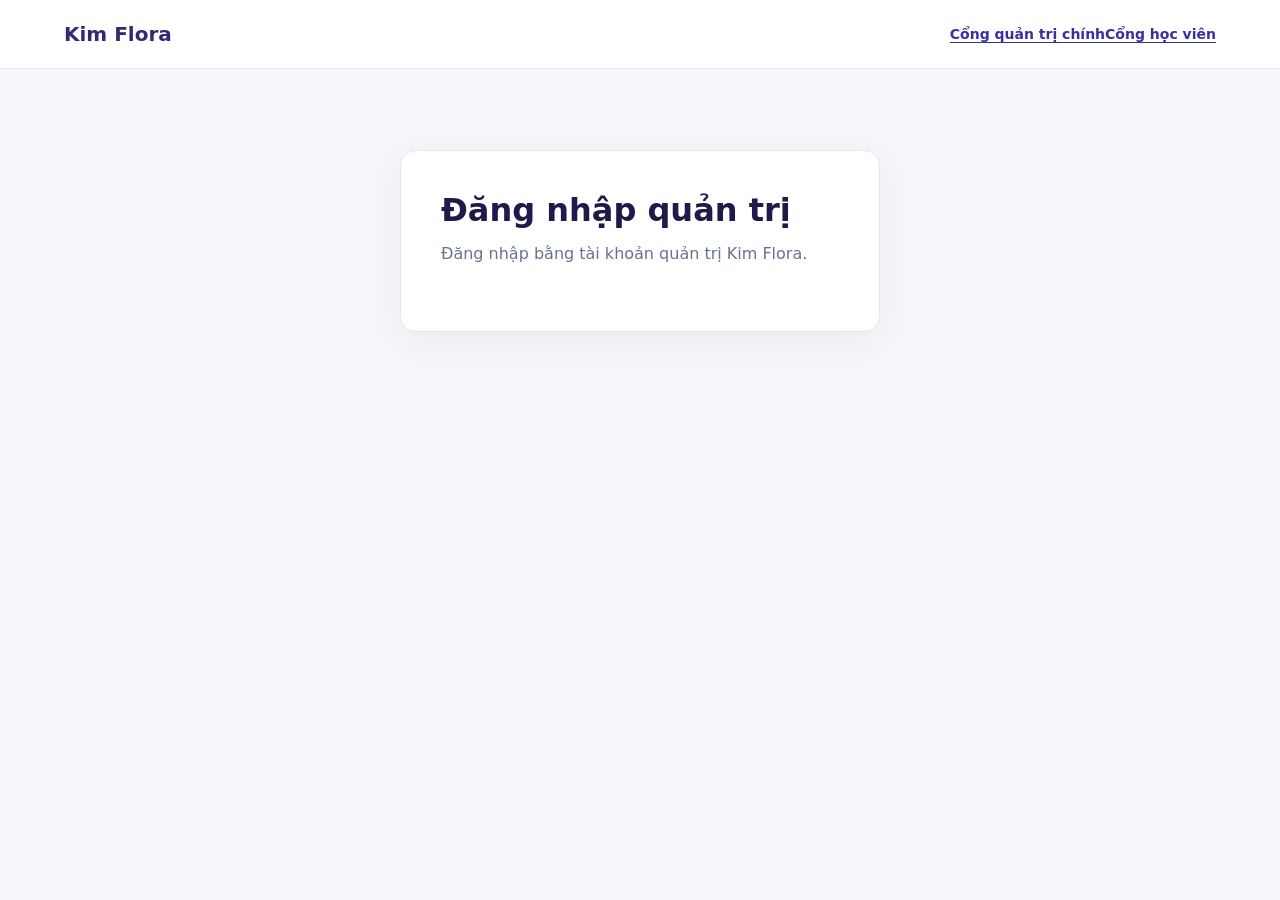
==== commit ebed0572: "Route failed modular admin loads to the primary portal" ====
--- a/admin-preview.html
+++ b/admin-preview.html
@@ -1,7 +1,7 @@
 <!doctype html>
 <html lang="vi"><head><meta charset="utf-8"><meta name="viewport" content="width=device-width,initial-scale=1"><title>Kim Flora · Quản trị</title>
 <link rel="stylesheet" href="./portal.css"></head>
-<body><main class="wrap"><header class="site-header"><h1>Kim Flora</h1><nav><a class="portal-link" href="./view.html">Cổng học viên</a></nav></header>
+<body><main class="wrap"><header class="site-header"><h1>Kim Flora</h1><nav><a class="portal-link" href="./guest.html?load=parts">Cổng quản trị chính</a><a class="portal-link" href="./view.html">Cổng học viên</a></nav></header>
 <section class="card" id="loginPanel" aria-labelledby="loginTitle"><h2 id="loginTitle">Đăng nhập quản trị</h2>
 <p id="loginInfo">Đăng nhập bằng tài khoản quản trị Kim Flora.</p>
 <form id="adminLogin" class="hidden"><label for="adminEmail">Email quản trị</label><input type="email" id="adminEmail" required autocomplete="username"><label for="adminPassword">Mật khẩu quản trị</label><input type="password" id="adminPassword" required autocomplete="current-password"><div><button type="submit">Đăng nhập quản trị</button><button type="button" class="secondary" id="forgotAdminPassword">Quên mật khẩu?</button></div></form><form id="resetAdminPassword" class="hidden"><h3>Đặt lại mật khẩu quản trị</h3><p>Hãy nhập mật khẩu mới sau khi mở liên kết trong email khôi phục.</p><label for="recoveryPassword">Mật khẩu mới</label><input id="recoveryPassword" type="password" autocomplete="new-password" minlength="12" required><label for="recoveryConfirm">Nhập lại mật khẩu mới</label><input id="recoveryConfirm" type="password" autocomplete="new-password" minlength="12" required><div><button type="submit">Lưu mật khẩu mới</button></div></form></section>
@@ -16,12 +16,13 @@
 <button id="createGuest" type="submit">Cấp quyền Guest</button>
 </form>
 <h3>Danh sách mật khẩu Guest</h3><div id="customerList"></div>
-<h3>Đổi mật khẩu quản trị</h3><label for="adminNewPassword">Mật khẩu quản trị mới</label><input id="adminNewPassword" type="password" minlength="12" autocomplete="new-password" placeholder="Tối thiểu 12 ký tự"><button id="changeAdminPassword" class="secondary">Đổi mật khẩu quản trị</button><hr><h3>Xuất bản thay đổi</h3><p>Thay đổi đã lưu trong khung tài liệu sẽ tự đồng bộ lên website khi có kết nối. Chỉ khi hiện “Đã lưu lên website” mới xác nhận máy chủ đã nhận dữ liệu.</p><button id="kfRecoverComposition" type="button" class="secondary">Sao chép bài Bố cục đã sửa từ website vào quản trị</button><span id="kfRecoverInfo" role="status"></span> <label for="kfImportHtmlFile" style="font-size:13px;font-weight:700;display:block;margin-top:14px">Nhập file index.html mới từ Kim Flora Studio</label><input id="kfImportHtmlFile" type="file" accept=".html,.htm,text/html" style="max-width:100%;margin:6px 0"><button id="kfImportHtml" type="button" class="secondary">Sao chép HTML vào trang quản trị</button><button id="kfBackup" class="secondary">Tải bản sao lưu JSON</button><button id="kfPublish">Xuất bản chỉnh sửa</button></section>
+<h3>Đổi mật khẩu quản trị</h3><label for="adminNewPassword">Mật khẩu quản trị mới</label><input id="adminNewPassword" type="password" minlength="12" autocomplete="new-password" placeholder="Tối thiểu 12 ký tự"><button id="changeAdminPassword" class="secondary">Đổi mật khẩu quản trị</button><div id="legacyPublishing"><hr><h3>Xuất bản thay đổi</h3><p>Thay đổi đã lưu trong khung tài liệu sẽ tự đồng bộ lên website khi có kết nối. Chỉ khi hiện “Đã lưu lên website” mới xác nhận máy chủ đã nhận dữ liệu.</p><button id="kfRecoverComposition" type="button" class="secondary">Sao chép bài Bố cục đã sửa từ website vào quản trị</button><span id="kfRecoverInfo" role="status"></span> <label for="kfImportHtmlFile" style="font-size:13px;font-weight:700;display:block;margin-top:14px">Nhập file index.html mới từ Kim Flora Studio</label><input id="kfImportHtmlFile" type="file" accept=".html,.htm,text/html" style="max-width:100%;margin:6px 0"><button id="kfImportHtml" type="button" class="secondary">Sao chép HTML vào trang quản trị</button><button id="kfBackup" class="secondary">Tải bản sao lưu JSON</button><button id="kfPublish">Xuất bản chỉnh sửa</button></div><button id="kfModularBackup" type="button" class="secondary hidden">Tải bản sao lưu bài học</button></section>
 </main>
 <script type="module">
 import {createClient} from "https://esm.sh/@supabase/supabase-js@2";
 import {captureLocalSnapshot,downloadSnapshotFile} from "./supabase/kim-flora-sync.js";
-import {colorCurriculumScript} from "./color-curriculum.js";
+import {colorCurriculumScript} from "./color-curriculum.js?v=3";
+import {applyEditorFontSize,editorFontSizes} from "./editor-font-size.js";
 const url="https://kqoyujqlkanwpdedqljr.supabase.co";
 const key="sb_publishable_jgSqB-1vyxcnojsbKJ3Tmg_8PsoZrvX";
 const client=createClient(url,key);
@@ -949,6 +950,27 @@
   submit.type=cancel.type="button";
   submit.disabled=true;
   let changed=false,busy=false,previous="";
+  let fontRange=null;
+  const fontSize=document.createElement("select");
+  fontSize.setAttribute("aria-label","Cỡ chữ");
+  fontSize.add(new Option("Cỡ chữ",""));
+  for(const size of editorFontSizes)fontSize.add(new Option(size+" px",size));
+  fontSize.onchange=()=>{
+    const size=Number(fontSize.value);
+    fontSize.selectedIndex=0;
+    if(!size||busy)return;
+    const body=editor.contentDocument?.body;
+    if(!body?.isContentEditable || !fontRange || fontRange.collapsed){
+      status.textContent="Bôi đen phần chữ bạn muốn đổi cỡ.";
+      return;
+    }
+    body.focus();
+    if(applyEditorFontSize(body,fontRange,size)){
+      fontRange=editor.contentDocument.getSelection().getRangeAt(0).cloneRange();
+      body.dispatchEvent(new Event("input",{bubbles:true}));
+      status.textContent="";
+    }
+  };
   cancel.onclick=()=>{if(!changed || window.confirm("Bỏ phần nội dung chưa lưu?"))dialog.close();};
   dialog.oncancel=e=>{if(busy || (changed && !window.confirm("Bỏ phần nội dung chưa lưu?")))e.preventDefault();};
   dialog.onclose=()=>dialog.remove();
@@ -959,6 +981,12 @@
     body.innerHTML=append ? "" : previous;
     body.contentEditable="true";
     body.oninput=()=>{changed=true;submit.disabled=false;};
+    editor.contentDocument.addEventListener("selectionchange",()=>{
+      const selection=editor.contentDocument.getSelection();
+      if(selection.rangeCount&&body.contains(selection.anchorNode)&&body.contains(selection.focusNode)){
+        fontRange=selection.getRangeAt(0).cloneRange();
+      }
+    });
   };
   submit.onclick=async()=>{
     if(!changed||busy)return;
@@ -972,7 +1000,7 @@
   editor.srcdoc='<!doctype html><meta charset="utf-8"><meta http-equiv="Content-Security-Policy" content="default-src \'none\'; img-src data: https:; style-src \'unsafe-inline\'; form-action \'none\'; base-uri \'none\'"><body></body>';
   const toolbar=document.createElement("header");
   const title=document.createElement("strong");title.textContent="Chỉnh sửa nội dung";
-  toolbar.append(title,submit,cancel);
+  toolbar.append(title,fontSize,submit,cancel);
   if(history){
     const revisions=document.createElement("select");
     revisions.setAttribute("aria-label","Phiên bản đã lưu");
@@ -1033,14 +1061,24 @@
 
 let modularPreview=false;
 async function openModularPreview(){
- await attachPageNavigation(createLessonStore(client),html=>{
-  showContent(html,{readOnly:true,moduleAdmin:true});
-  return currentFrame;
- },error=>say(error.message||"Không tải được bài học."),editLesson,()=>{
-   showAccountSettings();
-   $("adminNewPassword").focus();
- });
+ try{
+  await attachPageNavigation(createLessonStore(client),html=>{
+   showContent(html,{readOnly:true,moduleAdmin:true});
+   return currentFrame;
+  },error=>say(error.message||"Không tải được bài học."),editLesson,()=>{
+    showAccountSettings();
+    $("adminNewPassword").focus();
+  });
+ }catch(error){
+  console.warn("Không tải được bản quản trị phân hệ",error);
+  say("Đang mở tài liệu trong cổng quản trị chính…");
+  location.replace("./guest.html?load=parts");
+  return true;
+ }
  modularPreview=true;
+ $("legacyPublishing").classList.add("hidden");
+ $("kfModularBackup").classList.remove("hidden");
+ $("openAccountSettings").classList.remove("hidden");
  $("kfQuickBackup").classList.remove("hidden");
  say("");
  return true;
@@ -1197,6 +1235,7 @@
   downloadJSON(backup);
  }catch(err){say("Không sao lưu được: "+err.message)}
 };
+$("kfModularBackup").onclick=()=>$("kfQuickBackup").click();
 $("kfBackup").onclick=async()=>{
  try{const snapshot=await readEditor();downloadJSON(snapshot);say("Đã sao lưu dữ liệu chỉnh sửa.");}
  catch(err){say(err.message);}
@@ -1241,7 +1280,8 @@
   const {data:{session}}=await client.auth.getSession();
   if(!session)return;
   const {data:allowed,error}=await client.rpc("kf_is_admin");
-  if(error||allowed!==true)return;
+  if(error)throw error;
+  if(allowed!==true)return;
   adminSession=session;
   if(currentFrame){$("loginPanel").classList.add("hidden");$("contentPanel").classList.remove("hidden");return;}
   if(await openModularPreview())return;
@@ -1260,7 +1300,7 @@
   void listGuests().catch(err=>console.warn("Guest list",err));
  }catch(err){
   console.warn("Restore admin session",err);
-  say("Không tải được tài liệu. Phiên đăng nhập vẫn được giữ; vui lòng tải lại trang.");
+  say("Chưa kiểm tra được phiên. Bạn có thể mở cổng quản trị chính hoặc thử đăng nhập lại.");
  }finally{restoring=false;}
 }
 if(adminMode){
--- a/portal.css
+++ b/portal.css
@@ -170,3 +170,4 @@
 .portal-notice { margin: 1rem auto; width: min(calc(100% - 2rem), 30rem); }
 
 .guest-create-form button { display: block; margin-top: .75rem; }
+#legacyPublishing > button { margin: .5rem .375rem .5rem 0; }
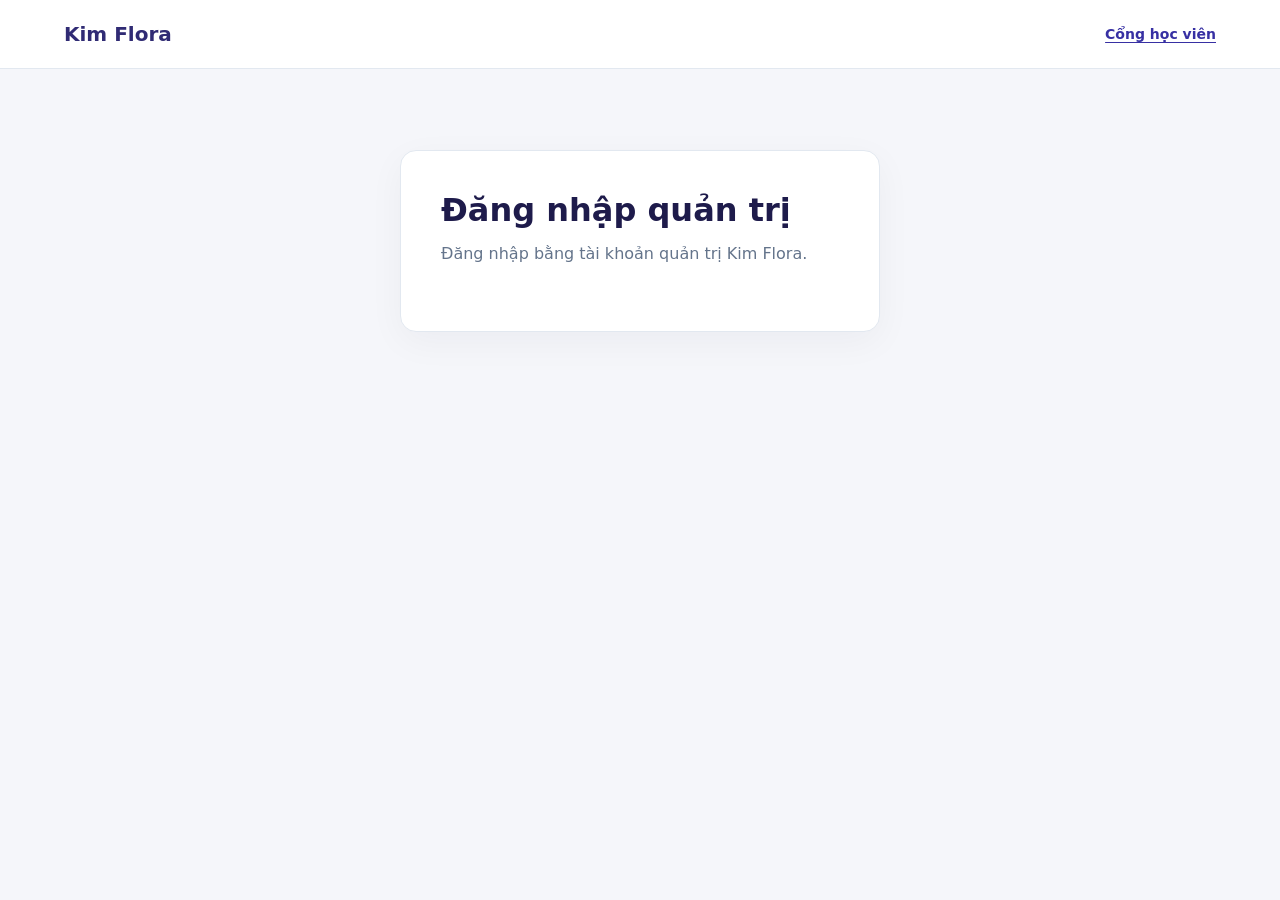
==== commit 8d8ec824: "Restore admin portal to its pre-login-change version" ====
--- a/admin-preview.html
+++ b/admin-preview.html
@@ -1,7 +1,7 @@
 <!doctype html>
 <html lang="vi"><head><meta charset="utf-8"><meta name="viewport" content="width=device-width,initial-scale=1"><title>Kim Flora · Quản trị</title>
 <link rel="stylesheet" href="./portal.css"></head>
-<body><main class="wrap"><header class="site-header"><h1>Kim Flora</h1><nav><a class="portal-link" href="./guest.html?load=parts">Cổng quản trị chính</a><a class="portal-link" href="./view.html">Cổng học viên</a></nav></header>
+<body><main class="wrap"><header class="site-header"><h1>Kim Flora</h1><nav><a class="portal-link" href="./view.html">Cổng học viên</a></nav></header>
 <section class="card" id="loginPanel" aria-labelledby="loginTitle"><h2 id="loginTitle">Đăng nhập quản trị</h2>
 <p id="loginInfo">Đăng nhập bằng tài khoản quản trị Kim Flora.</p>
 <form id="adminLogin" class="hidden"><label for="adminEmail">Email quản trị</label><input type="email" id="adminEmail" required autocomplete="username"><label for="adminPassword">Mật khẩu quản trị</label><input type="password" id="adminPassword" required autocomplete="current-password"><div><button type="submit">Đăng nhập quản trị</button><button type="button" class="secondary" id="forgotAdminPassword">Quên mật khẩu?</button></div></form><form id="resetAdminPassword" class="hidden"><h3>Đặt lại mật khẩu quản trị</h3><p>Hãy nhập mật khẩu mới sau khi mở liên kết trong email khôi phục.</p><label for="recoveryPassword">Mật khẩu mới</label><input id="recoveryPassword" type="password" autocomplete="new-password" minlength="12" required><label for="recoveryConfirm">Nhập lại mật khẩu mới</label><input id="recoveryConfirm" type="password" autocomplete="new-password" minlength="12" required><div><button type="submit">Lưu mật khẩu mới</button></div></form></section>
@@ -1061,20 +1061,13 @@
 
 let modularPreview=false;
 async function openModularPreview(){
- try{
-  await attachPageNavigation(createLessonStore(client),html=>{
-   showContent(html,{readOnly:true,moduleAdmin:true});
-   return currentFrame;
-  },error=>say(error.message||"Không tải được bài học."),editLesson,()=>{
-    showAccountSettings();
-    $("adminNewPassword").focus();
-  });
- }catch(error){
-  console.warn("Không tải được bản quản trị phân hệ",error);
-  say("Đang mở tài liệu trong cổng quản trị chính…");
-  location.replace("./guest.html?load=parts");
-  return true;
- }
+ await attachPageNavigation(createLessonStore(client),html=>{
+  showContent(html,{readOnly:true,moduleAdmin:true});
+  return currentFrame;
+ },error=>say(error.message||"Không tải được bài học."),editLesson,()=>{
+   showAccountSettings();
+   $("adminNewPassword").focus();
+ });
  modularPreview=true;
  $("legacyPublishing").classList.add("hidden");
  $("kfModularBackup").classList.remove("hidden");
@@ -1280,8 +1273,7 @@
   const {data:{session}}=await client.auth.getSession();
   if(!session)return;
   const {data:allowed,error}=await client.rpc("kf_is_admin");
-  if(error)throw error;
-  if(allowed!==true)return;
+  if(error||allowed!==true)return;
   adminSession=session;
   if(currentFrame){$("loginPanel").classList.add("hidden");$("contentPanel").classList.remove("hidden");return;}
   if(await openModularPreview())return;
@@ -1300,7 +1292,7 @@
   void listGuests().catch(err=>console.warn("Guest list",err));
  }catch(err){
   console.warn("Restore admin session",err);
-  say("Chưa kiểm tra được phiên. Bạn có thể mở cổng quản trị chính hoặc thử đăng nhập lại.");
+  say("Không tải được tài liệu. Phiên đăng nhập vẫn được giữ; vui lòng tải lại trang.");
  }finally{restoring=false;}
 }
 if(adminMode){
